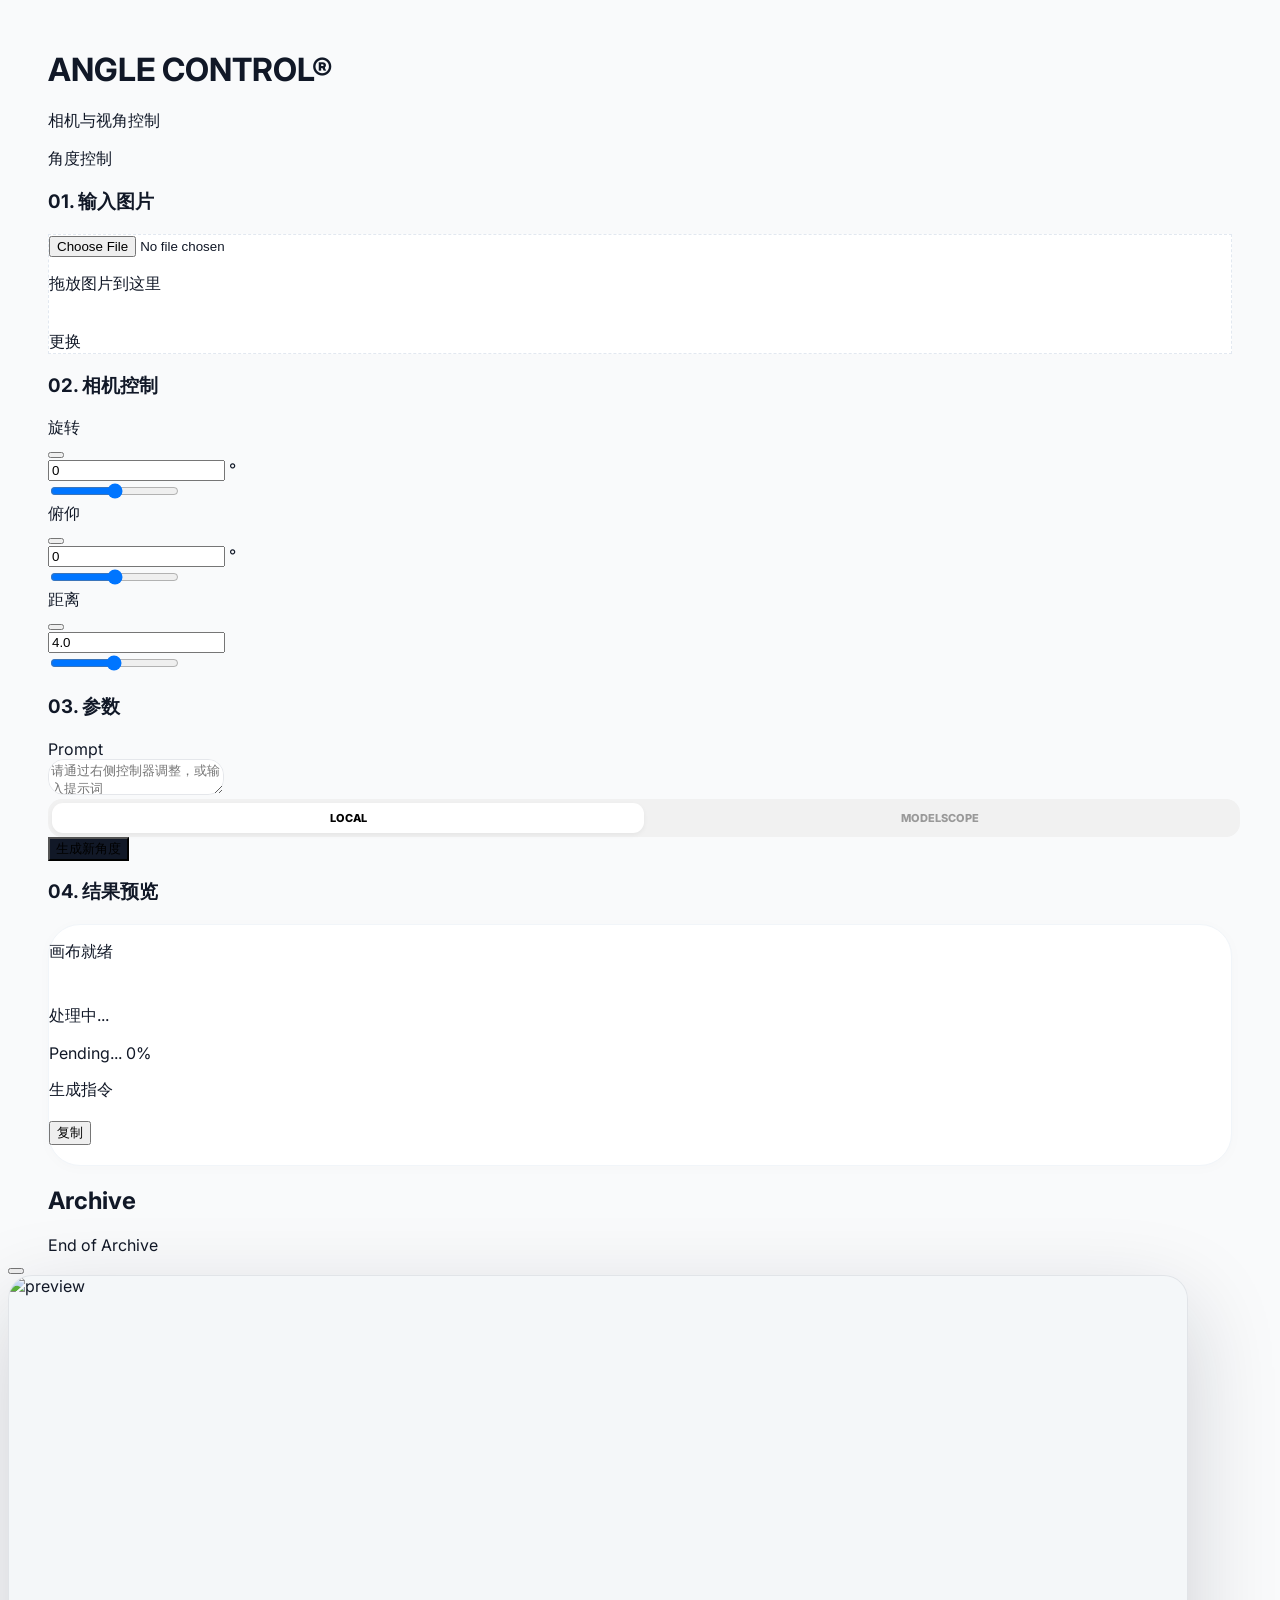
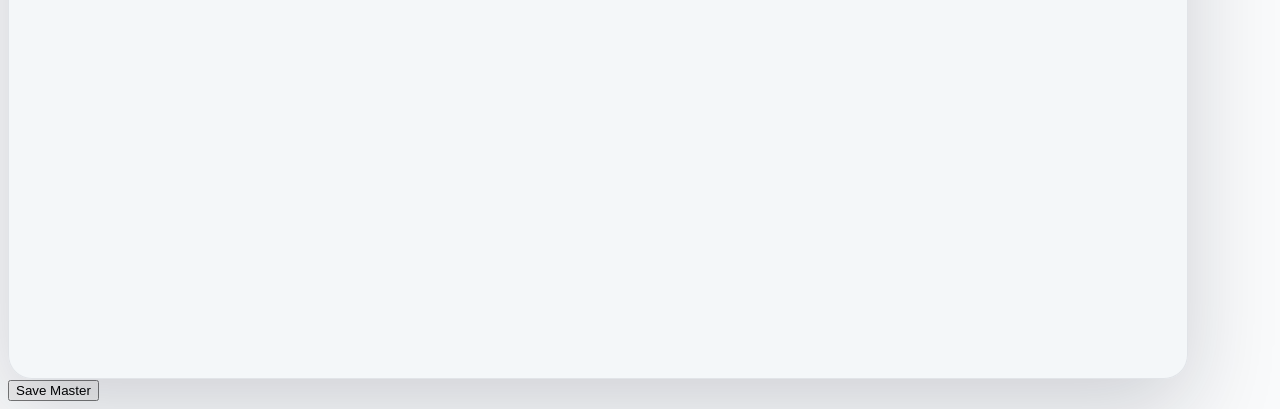
==== static/angle.html @ 39e03ed7 "Add files via upload" ====
<!DOCTYPE html>
<html lang="zh-CN">

<head>
    <meta charset="UTF-8">
    <meta name="viewport" content="width=device-width, initial-scale=1.0">
    <link rel="icon" href="/static/logo.png" type="image/png">
    <title>Angle Control | 视角重塑</title>
    <script>
        (function(){
            try {
                var theme = localStorage.getItem('studio_theme') || localStorage.getItem('canvas_theme') || 'light';
                if(theme === 'dark') {
                    document.documentElement.classList.add('studio-theme-dark');
                    document.documentElement.classList.add('theme-dark');
                }
            } catch(e) {}
        })();
    </script>
    <script src="https://cdn.tailwindcss.com"></script>
    <script src="https://unpkg.com/lucide@latest"></script>
    <script src="/static/theme.js?v=20260516-theme-sync"></script>
    <script src="/static/i18n.js?v=20260512-pages2"></script>
    <script src="/static/image-preview.js?v=20260516"></script>
    <script src="/static/history-bulk-manager.js?v=20260517"></script>
    <script type="importmap">
        {
            "imports": {
                "three": "https://unpkg.com/three@0.160.0/build/three.module.js"
            }
        }
    </script>
    <style>
        @import url('https://fonts.googleapis.com/css2?family=Inter:wght@300;400;600;800&family=JetBrains+Mono:wght@400;700&display=swap');

        :root {
            --accent: #111827;
            --bg: #f9fafb;
            --card: #ffffff;
            --easing: cubic-bezier(0.4, 0, 0.2, 1);
        }

        /* --- 极简悬浮浅灰滚动条 (无底色/左移) --- */
        *::-webkit-scrollbar {
            width: 10px !important;
            height: 10px !important;
            background: transparent !important;
        }

        *::-webkit-scrollbar-track {
            background: transparent !important;
            border: none !important;
        }

        *::-webkit-scrollbar-thumb {
            background-color: #d8d8d8 !important;
            border: 3px solid transparent !important;
            border-right-width: 5px !important;
            /* 增加右侧间距，使滚动条向左位移 */
            background-clip: padding-box !important;
            border-radius: 10px !important;
        }

        *::-webkit-scrollbar-thumb:hover {
            background-color: #c0c0c0 !important;
        }

        *::-webkit-scrollbar-corner {
            background: transparent !important;
        }

        * {
            scrollbar-width: thin !important;
            scrollbar-color: #d8d8d8 transparent !important;
        }

        body {
            background-color: var(--bg);
            font-family: 'Inter', -apple-system, sans-serif;
            color: var(--accent);
            -webkit-font-smoothing: antialiased;
        }

        .container-box {
            max-width: 1280px;
            margin: 0 auto;
            padding: 0 40px;
            margin-top: 50px;
        }

        /* 统一组件风格 */
        .glass-btn {
            background: #111827;
            transition: all 0.3s var(--easing);
        }

        .glass-btn:hover {
            background: #000;
            transform: translateY(-1px);
            box-shadow: 0 12px 24px rgba(0, 0, 0, 0.1);
        }

        .glass-btn:active {
            transform: scale(0.98);
        }

        .upload-item {
            background: var(--card);
            border: 1px dashed #e2e8f0;
            transition: all 0.4s var(--easing);
        }

        .upload-item:hover {
            border-color: #000;
            background: #fff;
            transform: translateY(-2px);
        }

        .result-frame {
            background: #ffffff;
            border-radius: 32px;
            border: 1px solid #f1f5f9;
            box-shadow: 0 2px 15px rgba(0, 0, 0, 0.02);
        }

        .masonry-grid {
            display: grid;
            grid-template-columns: repeat(2, 1fr);
            gap: 1.25rem;
        }

        @media (min-width: 768px) {
            .masonry-grid {
                grid-template-columns: repeat(4, 1fr);
            }
        }

        .masonry-item {
            aspect-ratio: 1 / 1;
            background: #fff;
            border: 1px solid #f1f5f9;
            border-radius: 24px;
            overflow: hidden;
            transition: all 0.5s var(--easing);
            position: relative;
        }

        .masonry-item:hover {
            transform: translateY(-6px);
            box-shadow: 0 20px 40px rgba(0, 0, 0, 0.08);
        }

        .nano-input {
            background: #ffffff;
            border-radius: 16px;
            transition: all 0.3s ease;
            border: 1px solid #e5e7eb;
        }

        .nano-input:focus {
            background: #ffffff;
            box-shadow: 0 0 0 2px #000;
            border-color: transparent;
        }

        @keyframes b-loading {
            0% {
                transform: scale(1);
                background: #000;
            }

            50% {
                transform: scale(1.15);
                background: #444;
            }

            100% {
                transform: scale(1);
                background: #000;
            }
        }

        .loading-box {
            width: 10px;
            height: 10px;
            animation: b-loading 1s infinite var(--easing);
        }

        /* 复合切换组件样式 - 来自 zimage */
        .mode-switcher {
            position: relative;
            background: #f1f1f1;
            padding: 4px;
            border-radius: 14px;
            display: flex;
            width: 100%;
        }

        .mode-btn {
            position: relative;
            z-index: 10;
            flex: 1;
            padding: 8px 0;
            text-align: center;
            font-size: 11px;
            font-weight: 800;
            text-transform: uppercase;
            color: #999;
            transition: color 0.3s ease;
            cursor: pointer;
        }

        .mode-btn.active {
            color: #000;
        }

        .mode-glider {
            position: absolute;
            height: calc(100% - 8px);
            width: calc(50% - 4px);
            background: #fff;
            border-radius: 11px;
            box-shadow: 0 2px 5px rgba(0, 0, 0, 0.05);
            transition: transform 0.3s var(--easing);
            z-index: 1;
        }
    </style>
    <link rel="stylesheet" href="/static/theme.css?v=20260510-studio-pages-blue-dark10">
</head>

<body class="selection:bg-black selection:text-white">

    <div class="container-box">
        <header class="flex flex-col md:flex-row justify-between items-end mb-16 gap-6">
            <div class="space-y-1">
                <h1 class="text-4xl font-extrabold tracking-[-0.05em] flex items-center">
                    ANGLE CONTROL<span class="text-base mt-3 ml-1">®</span>
                </h1>
                <p class="text-[10px] font-bold uppercase tracking-[0.5em] text-gray-400" data-i18n="studio.cameraPerspective">Camera & Perspective Control
                </p>
            </div>
            <nav class="flex gap-8 text-[11px] font-bold uppercase tracking-widest text-gray-500">
                <span class="text-black border-b-2 border-black pb-1" data-i18n="nav.angle">Angle</span>
            </nav>
        </header>

        <main class="space-y-12">
            <!-- Row 1: Upload and 3D Control -->
            <div class="grid grid-cols-1 md:grid-cols-2 gap-10 items-start">
                <section class="group w-full">
                    <h3 class="text-[9px] font-black uppercase tracking-[0.3em] mb-5 text-gray-400">01. <span data-i18n="studio.inputSource">Input Source</span>
                    </h3>
                    <div id="dropzone"
                        class="upload-item relative overflow-hidden rounded-2xl aspect-[4/3] flex flex-col items-center justify-center cursor-pointer">
                        <input type="file" id="fileInput" class="hidden" accept="image/*">

                        <div id="uploadContent" class="text-center space-y-4">
                            <div
                                class="w-14 h-14 rounded-full border border-gray-200 bg-white flex items-center justify-center mx-auto group-hover:bg-black group-hover:text-white group-hover:border-black transition-all duration-500">
                                <i data-lucide="arrow-up" class="w-5 h-5"></i>
                            </div>
                            <p class="text-[11px] font-bold uppercase tracking-tight" data-i18n="studio.dropImage">Drop image here</p>
                        </div>

                        <img id="previewImg" class="hidden absolute inset-0 w-full h-full object-cover">

                        <div id="changeOverlay"
                            class="hidden absolute inset-0 bg-black/10 backdrop-blur-sm items-center justify-center opacity-0 hover:opacity-100 transition-opacity">
                            <span
                                class="bg-white px-5 py-2 rounded-full text-[10px] font-bold uppercase tracking-widest shadow-2xl" data-i18n="studio.change">Change</span>
                        </div>
                    </div>
                </section>

                <section id="cameraControl" class="space-y-6 w-full">
                    <h3 class="text-[9px] font-black uppercase tracking-[0.3em] text-gray-400">02. <span data-i18n="studio.cameraControl">Camera Control</span></h3>
                    <div
                        class="w-full aspect-[4/3] flex flex-col md:flex-row bg-white rounded-2xl border border-gray-100 shadow-sm overflow-hidden">
                        <!-- 3D View -->
                        <div id="threeContainer" class="relative flex-1 bg-[#222] h-full min-h-0"></div>

                        <!-- Controls -->
                        <div
                            class="w-full md:w-64 flex-shrink-0 p-5 flex flex-col justify-center gap-4 border-l border-gray-100 bg-white overflow-y-auto">
                            <!-- Horizontal -->
                            <div class="space-y-3">
                                <div
                                    class="flex justify-between items-center text-[10px] font-bold uppercase tracking-wider text-gray-500">
                                    <div class="flex items-center gap-2">
                                        <i data-lucide="move-horizontal" class="w-3 h-3"></i>
                                        <span data-i18n="studio.rotation">Rotation</span>
                                    </div>
                                    <div class="flex items-center gap-1.5">
                                        <button onclick="resetControl('h')"
                                            class="text-gray-300 hover:text-black transition-colors p-1" title="Reset">
                                            <i data-lucide="rotate-ccw" class="w-3 h-3"></i>
                                        </button>
                                        <div class="flex items-center bg-gray-100 rounded-md px-2">
                                            <input type="number" id="val-horizontal" value="0"
                                                class="w-10 bg-transparent py-1 text-black text-center outline-none border-none p-0 text-[10px] font-bold [appearance:textfield] [&::-webkit-outer-spin-button]:appearance-none [&::-webkit-inner-spin-button]:appearance-none"
                                                oninput="syncInput('h')">
                                            <span class="text-gray-400 select-none text-[10px]">°</span>
                                        </div>
                                    </div>
                                </div>
                                <input type="range" id="rotate-h" min="-90" max="90" value="0"
                                    class="w-full h-1.5 bg-gray-200 rounded-lg appearance-none cursor-pointer accent-black">
                            </div>

                            <!-- Vertical -->
                            <div class="space-y-3">
                                <div
                                    class="flex justify-between items-center text-[10px] font-bold uppercase tracking-wider text-gray-500">
                                    <div class="flex items-center gap-2">
                                        <i data-lucide="move-vertical" class="w-3 h-3"></i>
                                        <span data-i18n="studio.pitch">Pitch</span>
                                    </div>
                                    <div class="flex items-center gap-1.5">
                                        <button onclick="resetControl('v')"
                                            class="text-gray-300 hover:text-black transition-colors p-1" title="Reset">
                                            <i data-lucide="rotate-ccw" class="w-3 h-3"></i>
                                        </button>
                                        <div class="flex items-center bg-gray-100 rounded-md px-2">
                                            <input type="number" id="val-vertical" value="0"
                                                class="w-10 bg-transparent py-1 text-black text-center outline-none border-none p-0 text-[10px] font-bold [appearance:textfield] [&::-webkit-outer-spin-button]:appearance-none [&::-webkit-inner-spin-button]:appearance-none"
                                                oninput="syncInput('v')">
                                            <span class="text-gray-400 select-none text-[10px]">°</span>
                                        </div>
                                    </div>
                                </div>
                                <input type="range" id="rotate-v" min="-90" max="90" value="0"
                                    class="w-full h-1.5 bg-gray-200 rounded-lg appearance-none cursor-pointer accent-black">
                            </div>

                            <!-- Distance -->
                            <div class="space-y-3">
                                <div
                                    class="flex justify-between items-center text-[10px] font-bold uppercase tracking-wider text-gray-500">
                                    <div class="flex items-center gap-2">
                                        <i data-lucide="zoom-in" class="w-3 h-3"></i>
                                        <span data-i18n="studio.distance">Distance</span>
                                    </div>
                                    <div class="flex items-center gap-1.5">
                                        <button onclick="resetControl('d')"
                                            class="text-gray-300 hover:text-black transition-colors p-1" title="Reset">
                                            <i data-lucide="rotate-ccw" class="w-3 h-3"></i>
                                        </button>
                                        <div class="flex items-center bg-gray-100 rounded-md px-2">
                                            <input type="number" id="val-distance" value="4.0" step="0.1"
                                                class="w-10 bg-transparent py-1 text-black text-center outline-none border-none p-0 text-[10px] font-bold [appearance:textfield] [&::-webkit-outer-spin-button]:appearance-none [&::-webkit-inner-spin-button]:appearance-none"
                                                oninput="syncInput('d')">
                                        </div>
                                    </div>
                                </div>
                                <input type="range" id="distance" min="0.1" max="8" value="4" step="0.1"
                                    class="w-full h-1.5 bg-gray-200 rounded-lg appearance-none cursor-pointer accent-black">
                            </div>
                        </div>
                    </div>
                </section>
            </div>

            <!-- Row 2: Parameters & Result -->
            <div class="grid grid-cols-1 md:grid-cols-2 gap-10 items-stretch">
                <section class="flex flex-col space-y-6">
                    <h3 class="text-[9px] font-black uppercase tracking-[0.3em] text-gray-400">03. <span data-i18n="studio.parameters">Parameters</span></h3>

                    <div class="space-y-3 flex-1 flex flex-col">
                        <div class="flex items-center gap-2 text-gray-800 ml-1">
                            <i data-lucide="text-quote" class="w-3 h-3"></i>
                            <span class="text-[10px] font-bold uppercase tracking-widest">Prompt</span>
                        </div>
                        <textarea id="promptInput"
                            class="nano-input w-full flex-1 p-5 text-sm outline-none resize-none placeholder-gray-300"
                            placeholder="请通过右侧控制器调整，或输入提示词"></textarea>
                    </div>

                    <!-- Engine Switcher -->
                    <div class="mode-switcher">
                        <div id="modeLocal" class="mode-btn active flex items-center justify-center gap-1.5"
                            onclick="switchEngine('local')">
                            <i data-lucide="monitor" class="w-3 h-3"></i>
                            <span>Local</span>
                        </div>
                        <div id="modeCloud" class="mode-btn flex items-center justify-center gap-1.5"
                            onclick="switchEngine('cloud')">
                            <i data-lucide="cloud" class="w-3 h-3"></i>
                            <span>ModelScope</span>
                        </div>
                        <div id="glider" class="mode-glider"></div>
                    </div>

                    <button id="genBtn" onclick="handleGenerate()"
                        class="glass-btn w-full py-5 text-white rounded-xl font-bold text-[11px] uppercase tracking-[0.4em] flex items-center justify-center gap-3 shadow-xl shadow-black/10 disabled:opacity-50 disabled:cursor-not-allowed">
                        <i data-lucide="zap" id="btnIcon" class="w-4 h-4 text-yellow-400"></i>
                        <span id="btnText" data-i18n="studio.generateAngle">Generate New Angle</span>
                    </button>
                </section>

                <section class="space-y-6 flex flex-col">
                    <h3 class="text-[9px] font-black uppercase tracking-[0.3em] text-gray-400">04. <span data-i18n="studio.resultPreview">Result Preview</span></h3>
                    <div id="resultBox"
                        class="result-frame relative aspect-[4/3] w-full flex items-center justify-center overflow-hidden group">
                        <div id="emptyState" class="text-center space-y-4 opacity-20">
                            <i data-lucide="camera" class="w-12 h-12 mx-auto stroke-[1px]"></i>
                            <p class="text-[10px] font-black tracking-[0.5em] uppercase" data-i18n="studio.canvasReady">Canvas Ready</p>
                        </div>

                        <div id="loadingState" class="hidden flex flex-col items-center gap-5 w-full max-w-[80%]">
                            <div class="loading-box"></div>
                            <p class="text-[10px] font-bold uppercase tracking-[0.4em] animate-pulse" data-i18n="studio.processing">Processing...</p>
                            <!-- Progress Bar -->
                            <div id="cloud-progress-container" class="hidden w-full mt-4">
                                <div class="flex justify-between text-[9px] font-bold text-gray-400 mb-1 uppercase tracking-widest">
                                    <span id="cloud-status-text">Pending...</span>
                                    <span id="cloud-percent">0%</span>
                                </div>
                                <div class="w-full bg-gray-100 rounded-full h-1.5 overflow-hidden">
                                    <div id="cloud-progress-bar" class="bg-black h-full rounded-full transition-all duration-300" style="width: 0%"></div>
                                </div>
                            </div>
                        </div>

                        <div id="textResult"
                            class="hidden w-full h-full p-12 flex flex-col items-center justify-center text-center space-y-8">
                            <i data-lucide="terminal" class="w-12 h-12 text-gray-300 mx-auto"></i>
                            <div class="space-y-4 max-w-md">
                                <p class="text-[10px] font-bold uppercase tracking-[0.5em] text-gray-400" data-i18n="studio.generatedCommand">Generated
                                    Command
                                </p>
                                <h2 id="generatedText" class="text-2xl font-bold leading-relaxed text-gray-900"></h2>
                            </div>
                            <button onclick="copyText()"
                                class="px-8 py-3 bg-gray-100 hover:bg-black hover:text-white rounded-full text-[10px] font-bold uppercase tracking-widest transition-all flex items-center gap-2">
                                <i data-lucide="copy" class="w-3 h-3"></i><span data-i18n="studio.copy">Copy</span>
                            </button>
                        </div>

                        <img id="outputImg"
                            class="hidden w-full h-full object-contain p-8 cursor-zoom-in transition-all duration-700 hover:scale-[1.02]"
                            onclick="zoomImage()">

                        <a id="downloadBtn" href="#" download
                            class="hidden absolute bottom-8 right-8 w-14 h-14 bg-white shadow-2xl rounded-2xl flex items-center justify-center hover:bg-black hover:text-white transition-all duration-500 border border-gray-100">
                            <i data-lucide="download" class="w-5 h-5"></i>
                        </a>
                    </div>
                </section>
            </div>
        </main>

        <section class="mt-32">
            <div class="flex items-center gap-6 mb-10">
                <h2 class="text-[11px] font-black uppercase tracking-[0.5em]">Archive</h2>
                <div class="h-px flex-1 bg-black/5"></div>
            </div>
            <div id="masonry" class="masonry-grid"></div>
            <div id="loadMoreTrigger"
                class="py-16 text-center opacity-20 text-[10px] font-bold uppercase tracking-widest">
                End of Archive
            </div>
        </section>
    </div>

    <div id="lightbox" onclick="handleOutsideClick(event)"
        class="hidden fixed inset-0 z-50 bg-white/95 backdrop-blur-3xl flex items-center justify-center p-8">
        <button onclick="closeLightbox()"
            class="absolute top-10 right-10 p-2 hover:rotate-90 transition-transform duration-500">
            <i data-lucide="x" class="w-8 h-8"></i>
        </button>

        <div class="w-full h-full flex flex-col items-center justify-center" style="max-width:min(1280px, 92vw)">
            <div id="lightboxFrame" class="studio-preview-frame hidden">
                <img id="lightboxImg" src="" class="studio-preview-img" alt="preview">
                <div id="lightboxRes" data-no-pan
                    class="absolute top-4 left-4 bg-black/30 backdrop-blur-md border border-white/20 text-white px-3 py-1.5 rounded-full text-[10px] font-medium tracking-wider opacity-0 transition-opacity duration-300 pointer-events-none z-10">
                </div>
            </div>
            <div class="mt-8">
                <button onclick="downloadLightboxImage()"
                    class="px-10 py-4 bg-black text-white rounded-full text-[10px] font-black uppercase tracking-widest flex items-center gap-3 shadow-xl">
                    <i data-lucide="save" class="w-4 h-4"></i> Save Master
                </button>
            </div>
        </div>
    </div>

    <script type="module">
        import * as THREE from 'three';

        // Initialize WebSocket Listener for Cloud Progress
        window.addEventListener('message', function(event) {
            const data = event.data;
            if (data && data.type === 'cloud_status') {
                updateCloudProgress(data);
            }
        });

        function updateCloudProgress(data) {
            const container = document.getElementById('cloud-progress-container');
            const statusText = document.getElementById('cloud-status-text');
            const progressBar = document.getElementById('cloud-progress-bar');
            const percentText = document.getElementById('cloud-percent');

            if (!container || !statusText || !progressBar) return;

            // Show container if hidden
            if (container.classList.contains('hidden')) {
                container.classList.remove('hidden');
            }

            // Update UI
            if (data.status) {
                // Simplify status text (remove internal details if needed)
                let displayStatus = data.status;
                if (displayStatus.includes("PENDING")) displayStatus = "Queueing...";
                if (displayStatus.includes("RUNNING")) displayStatus = "Generating...";
                statusText.innerText = displayStatus;
            }

            if (typeof data.progress !== 'undefined' && typeof data.total !== 'undefined') {
                const percent = Math.min(100, Math.round((data.progress / data.total) * 100));
                progressBar.style.width = `${percent}%`;
                percentText.innerText = `${percent}%`;
            }
        }

        const container = document.getElementById('threeContainer');
        const scene = new THREE.Scene();
        scene.background = new THREE.Color(0x222222);

        // Camera setup
        const camera = new THREE.PerspectiveCamera(75, 1, 0.1, 1000);

        // Renderer setup
        const renderer = new THREE.WebGLRenderer({ antialias: true, alpha: true });
        renderer.setSize(container.clientWidth, container.clientHeight);
        renderer.setPixelRatio(window.devicePixelRatio);
        container.appendChild(renderer.domElement);

        // Objects
        const geometry = new THREE.PlaneGeometry(3, 3);
        const material = new THREE.MeshStandardMaterial({
            color: 0x444444,
            side: THREE.DoubleSide
        });
        const cube = new THREE.Mesh(geometry, material);
        scene.add(cube);

        const gridHelper = new THREE.GridHelper(20, 20, 0x444444, 0x333333);
        scene.add(gridHelper);

        // Lighting
        const ambientLight = new THREE.AmbientLight(0xffffff, 0.6);
        scene.add(ambientLight);
        const pointLight = new THREE.DirectionalLight(0xffffff, 1);
        pointLight.position.set(5, 10, 7);
        scene.add(pointLight);

        // Camera Logic
        const sliderH = document.getElementById('rotate-h');
        const sliderV = document.getElementById('rotate-v');
        const sliderD = document.getElementById('distance');
        const valH = document.getElementById('val-horizontal');
        const valV = document.getElementById('val-vertical');
        const valD = document.getElementById('val-distance');

        window.updateCamera = function () {
            const lon = parseFloat(sliderH.value);
            const lat = parseFloat(sliderV.value);
            const dist = parseFloat(sliderD.value);

            // Sync inputs (avoid overwriting if active)
            if (document.activeElement !== valH) valH.value = lon;
            if (document.activeElement !== valV) valV.value = lat;
            if (document.activeElement !== valD) valD.value = dist.toFixed(1);

            const phi = THREE.MathUtils.degToRad(90 - lat);
            const theta = THREE.MathUtils.degToRad(lon);

            camera.position.x = dist * Math.sin(phi) * Math.sin(theta);
            camera.position.y = dist * Math.cos(phi);
            camera.position.z = dist * Math.sin(phi) * Math.cos(theta);
            camera.lookAt(0, 0, 0);

            // Real-time update prompt
            updatePromptWithAngle(lon, lat, dist);
        }

        window.syncInput = (type) => {
            if (type === 'h') {
                let v = parseFloat(valH.value);
                if (!isNaN(v)) sliderH.value = v;
            } else if (type === 'v') {
                let v = parseFloat(valV.value);
                if (!isNaN(v)) sliderV.value = v;
            } else if (type === 'd') {
                let v = parseFloat(valD.value);
                if (!isNaN(v)) sliderD.value = v;
            }
            window.updateCamera();
        };

        window.resetControl = (type) => {
            if (type === 'h') {
                sliderH.value = 0;
                valH.value = 0;
            } else if (type === 'v') {
                sliderV.value = 0;
                valV.value = 0;
            } else if (type === 'd') {
                sliderD.value = 4;
                valD.value = 4;
            }
            window.updateCamera();
        };

        function updatePromptWithAngle(h, v, d) {
            let parts = [];
            if (h !== 0) {
                const dir = h > 0 ? "向右" : "向左";
                parts.push(`${dir}旋转${Math.abs(h)}度`);
            }
            if (v !== 0) {
                const dir = v > 0 ? "俯视" : "仰视";
                parts.push(`${dir}${Math.abs(v)}度`);
            }

            // Distance logic
            let lensText = "";
            if (d > 4) {
                lensText = "使用广角镜头";
            } else if (d < 4) {
                lensText = "使用特写镜头";
            }

            // Removed "保持原位" default text to show placeholder

            let resultText = "";
            if (parts.length > 0) {
                resultText = `将相机${parts.join("，")}`;
            }

            if (lensText) {
                resultText += (resultText ? "，" : "将相机") + lensText;
            }

            const promptInput = document.getElementById('promptInput');
            let currentText = promptInput.value;

            // Regex to find existing angle command (including lens info)
            const regex = /将相机.*?(?=(\n|$))/g;

            if (regex.test(currentText)) {
                // Replace existing
                promptInput.value = currentText.replace(regex, resultText);
            } else {
                // Append if not exists and resultText is not empty
                if (resultText) {
                    if (currentText.trim()) {
                        promptInput.value = currentText.trim() + '\n' + resultText;
                    } else {
                        promptInput.value = resultText;
                    }
                }
            }
        }

        sliderH.addEventListener('input', window.updateCamera);
        sliderV.addEventListener('input', window.updateCamera);
        sliderD.addEventListener('input', window.updateCamera);
        window.updateCamera();

        // Animation Loop
        function animate() {
            requestAnimationFrame(animate);
            renderer.render(scene, camera);
        }
        animate();

        // Handle Resize
        const resizeObserver = new ResizeObserver(() => {
            const w = container.clientWidth;
            const h = container.clientHeight;
            camera.aspect = w / h;
            camera.updateProjectionMatrix();
            renderer.setSize(w, h);
        });
        resizeObserver.observe(container);

        // Expose function to update texture
        window.update3DTexture = (url) => {
            new THREE.TextureLoader().load(url, (texture) => {
                texture.colorSpace = THREE.SRGBColorSpace;

                // Adjust plane aspect ratio to match image
                const imageAspect = texture.image.width / texture.image.height;
                cube.scale.set(1, 1 / imageAspect, 1);
                if (imageAspect > 1) {
                    cube.scale.set(1, 1 / imageAspect, 1);
                    // Reset base scale to 3
                    cube.geometry.dispose();
                    cube.geometry = new THREE.PlaneGeometry(3, 3 / imageAspect);
                    cube.scale.set(1, 1, 1);
                } else {
                    cube.geometry.dispose();
                    cube.geometry = new THREE.PlaneGeometry(3 * imageAspect, 3);
                    cube.scale.set(1, 1, 1);
                }

                cube.material = new THREE.MeshBasicMaterial({
                    map: texture,
                    side: THREE.DoubleSide
                });
                cube.material.needsUpdate = true;

                // Show control panel (already visible, but keep logic safe)
                document.getElementById('cameraControl').classList.remove('hidden');

                // Force resize check after texture load
                setTimeout(() => {
                    const w = container.clientWidth;
                    const h = container.clientHeight;
                    camera.aspect = w / h;
                    camera.updateProjectionMatrix();
                    renderer.setSize(w, h);
                }, 100);
            });
        };
    </script>

    <script>
        lucide.createIcons();
        function tr(key){ return window.StudioI18n ? StudioI18n.t(key) : key; }
        function applyLanguage(lang){
            if(lang && window.StudioI18n) StudioI18n.set(lang);
            document.title = tr('nav.angle');
            const btnText = document.getElementById('btnText');
            if(btnText && !document.getElementById('genBtn')?.disabled) btnText.textContent = tr('studio.generateAngle');
        }
        window.addEventListener('message', event => {
            if(event.data?.type === 'studio-lang') applyLanguage(event.data.lang);
        });
        window.addEventListener('studio-lang-change', () => { document.title = tr('nav.angle'); });
        
        // --- Engine Switcher Logic (UI Only) ---
        let currentEngine = 'local';
        const ENGINE_MODE_KEY = 'angle_engine_mode';

        window.switchEngine = function(mode) {
            currentEngine = mode;
            localStorage.setItem(ENGINE_MODE_KEY, mode);

            const glider = document.getElementById('glider');
            const localBtn = document.getElementById('modeLocal');
            const cloudBtn = document.getElementById('modeCloud');

            if (mode === 'local') {
                glider.style.transform = 'translateX(0)';
                localBtn.classList.add('active');
                cloudBtn.classList.remove('active');
            } else {
                glider.style.transform = 'translateX(100%)';
                cloudBtn.classList.add('active');
                localBtn.classList.remove('active');
            }
        };

        function generateUUID() {
            if (typeof crypto !== 'undefined' && crypto.randomUUID) {
                try { return crypto.randomUUID(); } catch (e) { }
            }
            return 'xxxxxxxx-xxxx-4xxx-yxxx-xxxxxxxxxxxx'.replace(/[xy]/g, function (c) {
                var r = Math.random() * 16 | 0, v = c == 'x' ? r : (r & 0x3 | 0x8);
                return v.toString(16);
            });
        }
        const CLIENT_ID = localStorage.getItem("client_id") || generateUUID();
        localStorage.setItem("client_id", CLIENT_ID);

        let uploadedPath = "";
        let uploadedFile = null; // Store raw file for cloud upload
        let currentResult = null;
        let allHistory = [];
        let currentIndex = 0;
        const PAGE_SIZE = 30;

        const dropzone = document.getElementById('dropzone');
        const fileInput = document.getElementById('fileInput');
        const previewImg = document.getElementById('previewImg');
        const promptInput = document.getElementById('promptInput');

        dropzone.onclick = () => fileInput.click();
        fileInput.onchange = (e) => handleFile(e.target.files[0]);

        // Drag and Drop
        dropzone.addEventListener('dragover', (e) => {
            e.preventDefault();
            dropzone.classList.add('border-black', 'bg-gray-50');
        });
        dropzone.addEventListener('dragleave', () => {
            dropzone.classList.remove('border-black', 'bg-gray-50');
        });
        dropzone.addEventListener('drop', (e) => {
            e.preventDefault();
            dropzone.classList.remove('border-black', 'bg-gray-50');
            if (e.dataTransfer.files && e.dataTransfer.files[0]) {
                handleFile(e.dataTransfer.files[0]);
            }
        });

        // Paste support
        let isHovering = false;
        dropzone.addEventListener('mouseenter', () => isHovering = true);
        dropzone.addEventListener('mouseleave', () => isHovering = false);
        window.addEventListener('paste', (e) => {
            if (!isHovering) return;
            const items = (e.clipboardData || e.originalEvent.clipboardData).items;
            for (let item of items) {
                if (item.kind === 'file' && item.type.startsWith('image/')) {
                    const file = item.getAsFile();
                    handleFile(file);
                    break;
                }
            }
        });

        async function handleFile(file) {
            if (!file) return;
            uploadedFile = file; // Store for cloud usage
            const btn = document.getElementById('genBtn');
            const btnText = document.getElementById('btnText');

            btn.disabled = true;
            btnText.innerText = tr('studio.uploading');

            const reader = new FileReader();
            reader.onload = (e) => {
                previewImg.src = e.target.result;
                previewImg.classList.remove('hidden');
                document.getElementById('uploadContent').classList.add('opacity-0');
                document.getElementById('changeOverlay').classList.replace('hidden', 'flex');

                // Automatically apply to 3D scene
                if (window.update3DTexture) {
                    window.update3DTexture(e.target.result);
                }
            };
            reader.readAsDataURL(file);

            const formData = new FormData();
            formData.append('files', file);
            try {
                const res = await fetch('/api/upload', { method: 'POST', body: formData });
                const data = await res.json();
                uploadedPath = data.files[0].comfy_name;
                btn.disabled = false;
                btnText.innerText = tr('studio.generateAngle');
            } catch (err) {
                console.error("Upload error");
                btnText.innerText = tr('studio.uploadFailed');
                btn.disabled = false;
            }
        }

        function applyAngleToPrompt() {
            const h = parseInt(document.getElementById('rotate-h').value);
            const v = parseInt(document.getElementById('rotate-v').value);

            let parts = [];
            if (h !== 0) {
                const dir = h > 0 ? "向右" : "向左";
                parts.push(`${dir}旋转${Math.abs(h)}度`);
            }
            if (v !== 0) {
                const dir = v > 0 ? "俯视" : "仰视";
                parts.push(`${dir}${Math.abs(v)}度`);
            }

            if (parts.length === 0) {
                parts.push("保持原位");
            }

            const resultText = `将相机${parts.join("，")}`;

            const promptInput = document.getElementById('promptInput');
            // Check if there is existing content, if so append new line
            if (promptInput.value.trim()) {
                promptInput.value += '\n' + resultText;
            } else {
                promptInput.value = resultText;
            }

            // Visual feedback
            promptInput.style.transition = "0.2s";
            promptInput.style.borderColor = "#000";
            promptInput.style.boxShadow = "0 0 0 2px rgba(0,0,0,0.1)";
            setTimeout(() => {
                promptInput.style.borderColor = "";
                promptInput.style.boxShadow = "";
            }, 500);
        }

        async function runCloudTask() {
            if (!uploadedFile) throw new Error("Please upload an image first");

            // Get token from centralized management (Personal -> Global)
            let token = localStorage.getItem('modelscope_api_token');
            
            if (!token) {
                try {
                    const res = await fetch('/api/config/token');
                    if (res.ok) {
                        const data = await res.json();
                        if (data.token) token = data.token;
                    }
                } catch (e) {
                    console.warn("Failed to fetch global token", e);
                }
            }

            if (!token) {
                if (window.parent && typeof window.parent.openTokenModal === 'function') {
                    window.parent.openTokenModal();
                    // Allow the error to propagate so user sees the message
                    // const err = new Error("请先点击右上角设置 ModelScope Token");
                    // err.silent = true;
                    // throw err;
                }
                throw new Error("请先点击右上角设置 ModelScope Token");
            }

            // Convert image to Base64
            const toBase64 = file => new Promise((resolve, reject) => {
                const reader = new FileReader();
                reader.readAsDataURL(file);
                reader.onload = () => resolve(reader.result);
                reader.onerror = error => reject(error);
            });

            const dataUri = await toBase64(uploadedFile);
            console.log("DataURI generated, length:", dataUri.length);

            // Submit task via dedicated Angle endpoint
            // Get Client ID from parent if available
            let clientId = null;
            try {
                if (window.parent && window.parent.CID) {
                    clientId = window.parent.CID;
                }
            } catch (e) { console.warn("Cannot access parent CID", e); }

            const payload = {
                "prompt": promptInput.value,
                "api_key": token,
                "type": "angle",
                "model": "Qwen/Qwen-Image-Edit-2511",
                "image_urls": [dataUri],
                "client_id": clientId
            };

            // Reset Progress Bar
            document.getElementById('cloud-progress-container').classList.add('hidden');
            document.getElementById('cloud-progress-bar').style.width = '0%';
            document.getElementById('cloud-percent').innerText = '0%';

            let response;
            try {
                 response = await fetch('/api/angle/generate', {
                    method: 'POST',
                    headers: { 'Content-Type': 'application/json' },
                    body: JSON.stringify(payload)
                });
            } catch (netErr) {
                 throw new Error(`Network Error: ${netErr.message}`);
            }

            // Handle Timeout / Continue Loop
            while (response.ok) {
                 const data = await response.json();
                 
                 // If success with URL
                 if (data.url) {
                     return { images: [data.url] };
                 }

                 // If timeout status, ask user
                 if (data.status === 'timeout') {
                     const taskId = data.task_id;
                     const userContinue = confirm("Cloud generation is taking longer than expected (300s). The queue might be full.\n\nDo you want to continue waiting?");
                     
                     if (userContinue) {
                         // Call poll endpoint
                         const pollPayload = {
                             "task_id": taskId,
                             "api_key": token,
                             "client_id": clientId
                         };
                         
                         // Update UI to show we are still waiting
                         updateCloudProgress({status: "Resuming...", progress: 0, total: 150});
                         
                         response = await fetch('/api/angle/poll_status', {
                            method: 'POST',
                            headers: { 'Content-Type': 'application/json' },
                            body: JSON.stringify(pollPayload)
                         });
                         continue; // Loop back to check response
                     } else {
                         throw new Error("User cancelled waiting.");
                     }
                 }
                 
                 // Unknown success response
                 throw new Error("Unknown response format");
            }

            if (!response.ok) {
                 const errText = await response.text();
                 // Try to parse JSON error if possible
                 try {
                     const errJson = JSON.parse(errText);
                     if (errJson.detail) throw new Error(errJson.detail);
                 } catch (e) {}
                 throw new Error(`Generation Failed: ${errText}`);
            }

            const data = await response.json();
            if (data.url) {
                return {
                    images: [data.url]
                };
            } else {
                throw new Error("No image URL in response");
            }
        }

        async function handleGenerate() {
            if (!uploadedPath && currentEngine === 'local') {
                // ... existing local check ...
                const dropzone = document.getElementById('dropzone');
                dropzone.style.transition = "0.2s";
                dropzone.style.borderColor = "#ef4444";
                dropzone.style.transform = "scale(0.98)";
                setTimeout(() => {
                    dropzone.style.borderColor = "";
                    dropzone.style.transform = "scale(1)";
                }, 300);
                return;
            }
            
            if (!uploadedFile && currentEngine === 'cloud') {
                 alert("Please upload an image first");
                 return;
            }

            // Allow manual prompt even if angle not applied, but require prompt input
            if (!promptInput.value.trim()) {
                promptInput.style.transition = "0.2s";
                promptInput.style.borderColor = "#ef4444";
                setTimeout(() => {
                    promptInput.style.borderColor = "";
                }, 300);
                return;
            }

            const btn = document.getElementById('genBtn');
            const btnText = document.getElementById('btnText');

            btn.disabled = true;
            btn.style.backgroundColor = '#333';
            btn.innerHTML = `<i data-lucide="zap" class="w-4 h-4 text-yellow-400 fill-yellow-400 animate-pulse"></i><span class="tracking-[0.4em] text-[11px] uppercase">${tr('studio.processing')}</span>`;
            lucide.createIcons();

            document.getElementById('emptyState').classList.add('hidden');
            document.getElementById('outputImg').classList.add('hidden');
            document.getElementById('textResult').classList.add('hidden'); // Ensure text result is hidden
            document.getElementById('loadingState').classList.remove('hidden');

            try {
                let data;
                
                if (currentEngine === 'cloud') {
                    // Cloud Logic
                    data = await runCloudTask();
                } else {
                    // Local Logic
                    const seed = Math.floor(Math.random() * 1000000000000000);
                    const res = await fetch('/api/generate', {
                        method: 'POST',
                        headers: { 'Content-Type': 'application/json' },
                        body: JSON.stringify({
                            workflow_json: "2511.json",
                            params: {
                                "31": { "image": uploadedPath },
                                "11": { "prompt": promptInput.value },
                                "14": { "seed": seed }
                            },
                            type: "angle",
                            client_id: CLIENT_ID
                        })
                    });
                    data = await res.json();
                    if (data.error) throw new Error(data.error);
                    if (!data.images?.length) throw new Error("No images returned");
                }

                currentResult = data;
                const outputImg = document.getElementById('outputImg');
                const downloadBtn = document.getElementById('downloadBtn');

                outputImg.src = data.images[0];
                outputImg.classList.remove('hidden');
                document.getElementById('loadingState').classList.add('hidden');

                downloadBtn.href = data.images[0];
                downloadBtn.classList.remove('hidden');
                downloadBtn.download = `Angle-${Date.now()}.png`;

                btn.style.backgroundColor = '';
                btn.innerHTML = `<i data-lucide="zap" class="w-4 h-4 text-yellow-400"></i><span id="btnText">${tr('studio.generateAngle')}</span>`;
                btn.disabled = false;
                lucide.createIcons();

                // Add to history
                renderImageCard({
                    images: data.images,
                    prompt: promptInput.value,
                    timestamp: Date.now(),
                    is_cloud: (currentEngine === 'cloud')
                }, true);

            } catch (err) {
                console.error(err);
                btn.style.backgroundColor = '';
                btn.innerHTML = `<i data-lucide="zap" class="w-4 h-4 text-yellow-400"></i><span id="btnText">Generation Failed</span>`;
                lucide.createIcons();
                document.getElementById('loadingState').classList.add('hidden');
                document.getElementById('emptyState').classList.remove('hidden');
                btn.disabled = false;
                if (!err.silent) {
                    alert(err.message);
                }
            }
        }

        window.copyText = () => {
            const text = document.getElementById('generatedText').innerText;
            navigator.clipboard.writeText(text).then(() => {
                const btn = document.querySelector('#textResult button');
                const originalHTML = btn.innerHTML;
                btn.innerHTML = `<i data-lucide="check" class="w-3 h-3"></i> Copied`;
                setTimeout(() => {
                    btn.innerHTML = originalHTML;
                    lucide.createIcons();
                }, 2000);
            });
        };

        // History Management
        function renderImageCard(data, isNew = false) {
            const masonry = document.getElementById('masonry');
            const imgUrl = data.images ? data.images[0] : '';
            if (!imgUrl) return;

            const card = document.createElement('div');
            card.dataset.historyTs = data.timestamp;
            card.className = "masonry-item relative group cursor-pointer";

            card.onclick = () => { if(document.body.classList.contains('history-bulk-selecting')) return; openLightbox(imgUrl); };
            
            // ModelScope Badge
            const isCloud = data.is_cloud || (imgUrl && imgUrl.includes('cloud_angle'));
            const badgeHtml = isCloud ? `
                <div class="absolute top-3 left-3 z-10">
                    <img src="/static/modelscope.gif" class="h-4 w-auto object-contain bg-white/90 rounded-full p-0.5 shadow-sm">
                </div>
            ` : '';

            card.innerHTML = `
                <img src="${imgUrl}" class="w-full h-full object-cover block transform group-hover:scale-105 transition-transform duration-[1.5s]">
                ${badgeHtml}
                <div class="absolute inset-0 bg-gradient-to-t from-black/80 via-transparent to-transparent opacity-0 group-hover:opacity-100 transition-all duration-300 p-6 flex flex-col justify-end pointer-events-none">
                    <p class="text-white text-[10px] font-bold uppercase tracking-widest line-clamp-2">${data.prompt || "Angle Control"}</p>
                </div>
            `;

            if (isNew) masonry.prepend(card);
            else masonry.appendChild(card);
        }

        function loadNextPage() {
            const batch = allHistory.slice(currentIndex, currentIndex + PAGE_SIZE);
            if (batch.length === 0) {
                const el = document.getElementById('loadMoreTrigger');
                if (el) el.innerText = "End of Archive";
                return;
            }
            batch.forEach(item => renderImageCard(item, false));
            currentIndex += PAGE_SIZE;
        }

        async function loadHistory() {
            try {
                const res = await fetch('/api/history?type=angle');
                const history = await res.json();
                if (history && Array.isArray(history)) {
                    allHistory = history;
                    document.getElementById('masonry').innerHTML = '';
                    currentIndex = 0;
                    loadNextPage();
                }
            } catch (e) { console.error(e); }
        }

        // Lightbox
        let lightboxPreview = null;
        function ensureLightboxPreview(){
            if(!lightboxPreview && window.StudioImagePreview){
                lightboxPreview = StudioImagePreview.attach(document.getElementById('lightboxFrame'));
            }
            return lightboxPreview;
        }
        function openLightbox(url) {
            const frame = document.getElementById('lightboxFrame');
            const img = document.getElementById('lightboxImg');
            const resPill = document.getElementById('lightboxRes');

            resPill.style.opacity = '0';
            ensureLightboxPreview();
            if(lightboxPreview) lightboxPreview.reset();
            img.src = url;

            const lb = document.getElementById('lightbox');
            lb.classList.replace('hidden', 'flex');
            frame.classList.remove('hidden');
            document.body.style.overflow = 'hidden';

            const updateRes = () => {
                if (img.naturalWidth) {
                    resPill.innerText = `${img.naturalWidth} x ${img.naturalHeight}`;
                    resPill.style.opacity = '1';
                }
            };

            img.onload = updateRes;
            if (img.complete) updateRes();
        }

        function closeLightbox() {
            if(lightboxPreview) lightboxPreview.reset();
            const lb = document.getElementById('lightbox');
            lb.classList.replace('flex', 'hidden');
            document.body.style.overflow = 'auto';
        }

        function handleOutsideClick(e) {
            if (e.target.id === 'lightbox') closeLightbox();
        }

        function downloadLightboxImage() {
            const imgUrl = document.getElementById('lightboxImg').src;
            const link = document.createElement('a');
            link.href = imgUrl;
            link.download = `Angle-Master-${Date.now()}.png`;
            document.body.appendChild(link);
            link.click();
            document.body.removeChild(link);
        }

        function zoomImage() {
            if (currentResult && currentResult.images && currentResult.images[0]) {
                openLightbox(currentResult.images[0]);
            }
        }

        // Init
        const observer = new IntersectionObserver((entries) => {
            if (entries[0].isIntersecting && allHistory.length > 0) {
                loadNextPage();
            }
        }, { threshold: 0.1 });

        window.onload = () => {
            applyLanguage();
            // Restore engine mode
            const savedMode = localStorage.getItem(ENGINE_MODE_KEY);
            if (savedMode && (savedMode === 'local' || savedMode === 'cloud')) {
                switchEngine(savedMode);
            }

            loadHistory();
            window.HistoryBulkManager?.attach({masonry:'#masonry'});
            observer.observe(document.getElementById('loadMoreTrigger'));
        };

        // WebSocket for real-time updates (optional but good for multi-tab sync)
        const wsProtocol = window.location.protocol === 'https:' ? 'wss:' : 'ws:';
        const wsUrl = `${wsProtocol}//${window.location.host}/ws/stats?client_id=${CLIENT_ID}`;
        const socket = new WebSocket(wsUrl);
        socket.onopen = () => {
            setInterval(() => {
                if (socket.readyState === WebSocket.OPEN) socket.send("ping");
            }, 30000);
        };
    </script>
</body>

</html>
---- static/theme.css ----
html.studio-theme-dark,
html.studio-theme-dark body,
body.studio-theme-dark {
    color-scheme: dark;
    background: #08090c !important;
    color: #e8e8ea !important;
}

html,
body {
    overscroll-behavior: auto;
}

* {
    scrollbar-width: thin !important;
    scrollbar-color: rgba(148, 163, 184, .72) transparent !important;
}

*::-webkit-scrollbar {
    width: 10px !important;
    height: 10px !important;
    background: transparent !important;
}

*::-webkit-scrollbar-track {
    background: transparent !important;
}

*::-webkit-scrollbar-thumb {
    min-height: 36px;
    background-color: rgba(148, 163, 184, .72) !important;
    border: 3px solid transparent !important;
    border-right-width: 3px !important;
    background-clip: padding-box !important;
    border-radius: 999px !important;
}

*::-webkit-scrollbar-thumb:hover {
    background-color: rgba(100, 116, 139, .86) !important;
}

*::-webkit-scrollbar-corner {
    background: transparent !important;
}

body.studio-theme-dark {
    --accent: #e8e8ea;
    --bg: #08090c;
    --bg-base: #08090c;
    --card: #111216;
    --text-main: #e8e8ea;
}

html.studio-theme-dark body .app-shell,
html.studio-theme-dark body .sidebar,
html.studio-theme-dark body .stage,
body.studio-theme-dark .app-shell,
body.studio-theme-dark .sidebar,
body.studio-theme-dark .stage {
    background: #08090c !important;
    border-color: #25262b !important;
}

html.studio-theme-dark body .stage,
body.studio-theme-dark .stage {
    box-shadow: inset 0 0 42px rgba(255,255,255,.015);
}

html.studio-theme-dark body .nav-item,
body.studio-theme-dark .nav-item {
    color: #8f9aab;
}

html.studio-theme-dark body .nav-item:hover,
body.studio-theme-dark .nav-item:hover {
    background: #111216 !important;
    color: #e8e8ea !important;
}

html.studio-theme-dark body .nav-item.active,
body.studio-theme-dark .nav-item.active {
    background: #d8dee9 !important;
    color: #10141d !important;
    box-shadow: 0 12px 24px rgba(0,0,0,.28);
}

html.studio-theme-dark body .logo-ring,
body.studio-theme-dark .logo-ring {
    border-color: #d8dee9 !important;
}

html.studio-theme-dark body #logo-dot,
body.studio-theme-dark #logo-dot {
    background: #d8dee9 !important;
}

html.studio-theme-dark body .nano-monitor,
body.studio-theme-dark .nano-monitor {
    background: rgba(17,18,22,.88) !important;
    color: #d8dee9;
    border-color: rgba(255,255,255,.10) !important;
    box-shadow: 0 12px 34px rgba(0,0,0,.24);
}

html.studio-theme-dark body .divider,
body.studio-theme-dark .divider {
    background: rgba(216,222,233,.14) !important;
}

html.studio-theme-dark body .theme-dock-btn,
body.studio-theme-dark .theme-dock-btn {
    background: #111216;
    border-color: #25262b;
    color: #9aa6b8;
}

html.studio-theme-dark body .theme-dock-btn:hover,
html.studio-theme-dark body .theme-dock-btn.active,
body.studio-theme-dark .theme-dock-btn:hover,
body.studio-theme-dark .theme-dock-btn.active {
    background: #d8dee9;
    border-color: #d8dee9;
    color: #10141d;
}

html.studio-theme-dark body .console-card,
html.studio-theme-dark body .nano-input,
html.studio-theme-dark body .upload-item,
html.studio-theme-dark body .result-frame,
html.studio-theme-dark body .masonry-item,
html.studio-theme-dark body .work-panel,
html.studio-theme-dark body .setting-row,
html.studio-theme-dark body .tool-panel,
html.studio-theme-dark body .control-panel,
html.studio-theme-dark body .topbar,
html.studio-theme-dark body .composer,
html.studio-theme-dark body .composer-body,
html.studio-theme-dark body .bubble.assistant,
html.studio-theme-dark body .history-popover,
html.studio-theme-dark body .thread-item,
html.studio-theme-dark body .lightbox-card,
html.studio-theme-dark body #lightboxCard,
html.studio-theme-dark body .bg-white,
html.studio-theme-dark body .bg-gray-50,
html.studio-theme-dark body .bg-slate-50,
html.studio-theme-dark body .bg-gray-50\/50,
html.studio-theme-dark body .bg-white\/90,
html.studio-theme-dark body .bg-\[\#fbfdff\],
body.studio-theme-dark .console-card,
body.studio-theme-dark .nano-input,
body.studio-theme-dark .upload-item,
body.studio-theme-dark .result-frame,
body.studio-theme-dark .masonry-item,
body.studio-theme-dark .work-panel,
body.studio-theme-dark .setting-row,
body.studio-theme-dark .tool-panel,
body.studio-theme-dark .control-panel,
body.studio-theme-dark .topbar,
body.studio-theme-dark .composer,
body.studio-theme-dark .composer-body,
body.studio-theme-dark .bubble.assistant,
body.studio-theme-dark .history-popover,
body.studio-theme-dark .thread-item,
body.studio-theme-dark .lightbox-card,
body.studio-theme-dark #lightboxCard,
body.studio-theme-dark .bg-white,
body.studio-theme-dark .bg-gray-50,
body.studio-theme-dark .bg-slate-50,
body.studio-theme-dark .bg-gray-50\/50,
body.studio-theme-dark .bg-white\/90,
body.studio-theme-dark .bg-\[\#fbfdff\] {
    background-color: #111216 !important;
    border-color: #25262b !important;
    color: #e8e8ea !important;
}

html.studio-theme-dark body .bg-gray-100,
html.studio-theme-dark body .bg-slate-100,
html.studio-theme-dark body .select-shell,
html.studio-theme-dark body .model-pill,
html.studio-theme-dark body .ratio-grid,
html.studio-theme-dark body .resolution-toggle,
html.studio-theme-dark body .mode-switch,
html.studio-theme-dark body .mini-ratio,
body.studio-theme-dark .bg-gray-100,
body.studio-theme-dark .bg-slate-100,
body.studio-theme-dark .select-shell,
body.studio-theme-dark .model-pill,
body.studio-theme-dark .ratio-grid,
body.studio-theme-dark .resolution-toggle,
body.studio-theme-dark .mode-switch,
body.studio-theme-dark .mini-ratio {
    background-color: #0c0d10 !important;
    border-color: #25262b !important;
}

html.studio-theme-dark body input,
html.studio-theme-dark body textarea,
html.studio-theme-dark body select,
body.studio-theme-dark input,
body.studio-theme-dark textarea,
body.studio-theme-dark select {
    color: #e8e8ea !important;
}

html.studio-theme-dark body input::placeholder,
html.studio-theme-dark body textarea::placeholder,
body.studio-theme-dark input::placeholder,
body.studio-theme-dark textarea::placeholder {
    color: #657286 !important;
}

html.studio-theme-dark body .text-black,
html.studio-theme-dark body .text-gray-700,
html.studio-theme-dark body .text-slate-700,
html.studio-theme-dark body .setting-title,
html.studio-theme-dark body h1,
html.studio-theme-dark body h2,
html.studio-theme-dark body h3,
body.studio-theme-dark .text-black,
body.studio-theme-dark .text-gray-700,
body.studio-theme-dark .text-slate-700,
body.studio-theme-dark .setting-title,
body.studio-theme-dark h1,
body.studio-theme-dark h2,
body.studio-theme-dark h3 {
    color: #e8e8ea !important;
}

html.studio-theme-dark body .text-gray-300,
html.studio-theme-dark body .text-gray-400,
html.studio-theme-dark body .text-gray-500,
html.studio-theme-dark body .text-slate-400,
html.studio-theme-dark body .text-slate-500,
html.studio-theme-dark body .setting-meta,
html.studio-theme-dark body .label-nano,
body.studio-theme-dark .text-gray-300,
body.studio-theme-dark .text-gray-400,
body.studio-theme-dark .text-gray-500,
body.studio-theme-dark .text-slate-400,
body.studio-theme-dark .text-slate-500,
body.studio-theme-dark .setting-meta,
body.studio-theme-dark .label-nano {
    color: #8f9aab !important;
}

html.studio-theme-dark body .border-gray-100,
html.studio-theme-dark body .border-gray-200,
html.studio-theme-dark body .border-gray-300,
html.studio-theme-dark body .border-slate-100,
html.studio-theme-dark body .border-slate-200,
html.studio-theme-dark body .border-black,
html.studio-theme-dark body .border-white,
html.studio-theme-dark body .border-\[\#f1f5f9\],
html.studio-theme-dark body .border-\[\#eef2f7\],
body.studio-theme-dark .border-gray-100,
body.studio-theme-dark .border-gray-200,
body.studio-theme-dark .border-gray-300,
body.studio-theme-dark .border-slate-100,
body.studio-theme-dark .border-slate-200,
body.studio-theme-dark .border-black,
body.studio-theme-dark .border-white,
body.studio-theme-dark .border-\[\#f1f5f9\],
body.studio-theme-dark .border-\[\#eef2f7\] {
    border-color: #2a3444 !important;
}

html.studio-theme-dark body .glass-btn,
html.studio-theme-dark body .btn-action-dark,
html.studio-theme-dark body .send-btn,
html.studio-theme-dark body .gen-btn,
html.studio-theme-dark body .comfy-run,
html.studio-theme-dark body .llm-run,
html.studio-theme-dark body .primary-btn,
html.studio-theme-dark body .bg-black,
body.studio-theme-dark .glass-btn,
body.studio-theme-dark .btn-action-dark,
body.studio-theme-dark .send-btn,
body.studio-theme-dark .gen-btn,
body.studio-theme-dark .comfy-run,
body.studio-theme-dark .llm-run,
body.studio-theme-dark .primary-btn,
body.studio-theme-dark .bg-black {
    background-color: #d8dee9 !important;
    color: #10141d !important;
}

html.studio-theme-dark body .glass-btn:hover,
html.studio-theme-dark body .btn-action-dark:hover,
html.studio-theme-dark body .bg-black:hover,
body.studio-theme-dark .glass-btn:hover,
body.studio-theme-dark .btn-action-dark:hover,
body.studio-theme-dark .bg-black:hover {
    background-color: #c8d0dc !important;
}

html.studio-theme-dark body .gallery-lightbox,
html.studio-theme-dark body #lightbox,
body.studio-theme-dark .gallery-lightbox,
body.studio-theme-dark #lightbox {
    background: rgba(15,20,29,.78) !important;
    backdrop-filter: blur(22px) saturate(1.05);
}

html.studio-theme-dark body .masonry-item:hover,
html.studio-theme-dark body .console-card:focus-within,
html.studio-theme-dark body .select-shell:focus-within,
body.studio-theme-dark .masonry-item:hover,
body.studio-theme-dark .console-card:focus-within,
body.studio-theme-dark .select-shell:focus-within {
    border-color: #566174 !important;
    box-shadow: 0 20px 44px rgba(0,0,0,.28) !important;
}

html.studio-theme-dark body .console-card textarea,
html.studio-theme-dark body #prompt,
html.studio-theme-dark body #promptInput,
body.studio-theme-dark .console-card textarea,
body.studio-theme-dark #prompt,
body.studio-theme-dark #promptInput {
    color: #e5e9f0 !important;
    caret-color: #d8dee9;
}

html.studio-theme-dark body .size-btn,
html.studio-theme-dark body .model-option,
html.studio-theme-dark body .ratio-option,
html.studio-theme-dark body .resolution-option,
html.studio-theme-dark body .mini-ratio button,
html.studio-theme-dark body .mode-switch button,
body.studio-theme-dark .size-btn,
body.studio-theme-dark .model-option,
body.studio-theme-dark .ratio-option,
body.studio-theme-dark .resolution-option,
body.studio-theme-dark .mini-ratio button,
body.studio-theme-dark .mode-switch button {
    background: #111722 !important;
    border-color: #2a3444 !important;
    color: #9aa6b8 !important;
}

html.studio-theme-dark body .size-btn:hover,
html.studio-theme-dark body .model-option:hover,
html.studio-theme-dark body .ratio-option:hover,
html.studio-theme-dark body .resolution-option:hover,
body.studio-theme-dark .size-btn:hover,
body.studio-theme-dark .model-option:hover,
body.studio-theme-dark .ratio-option:hover,
body.studio-theme-dark .resolution-option:hover {
    border-color: #566174 !important;
    color: #d8dee9 !important;
}

html.studio-theme-dark body .size-btn.active,
html.studio-theme-dark body .model-option.active,
html.studio-theme-dark body .ratio-option.active,
html.studio-theme-dark body .resolution-option.active,
html.studio-theme-dark body .mini-ratio button.active,
html.studio-theme-dark body .mode-switch button.active,
body.studio-theme-dark .size-btn.active,
body.studio-theme-dark .model-option.active,
body.studio-theme-dark .ratio-option.active,
body.studio-theme-dark .resolution-option.active,
body.studio-theme-dark .mini-ratio button.active,
body.studio-theme-dark .mode-switch button.active {
    background: #d8dee9 !important;
    border-color: #d8dee9 !important;
    color: #10141d !important;
    box-shadow: 0 10px 24px rgba(0,0,0,.2) !important;
}

html.studio-theme-dark body .ios-slider,
body.studio-theme-dark .ios-slider {
    background: #2a3444 !important;
}

html.studio-theme-dark body .ios-switch input:checked + .ios-slider,
body.studio-theme-dark .ios-switch input:checked + .ios-slider {
    background: #d8dee9 !important;
}

html.studio-theme-dark body .ios-slider:before,
body.studio-theme-dark .ios-slider:before {
    background: #111722 !important;
    box-shadow: 0 2px 8px rgba(0,0,0,.38) !important;
}

html.studio-theme-dark body .composer-wrap,
body.studio-theme-dark .composer-wrap {
    background: linear-gradient(to top,#0f141d 82%,rgba(15,20,29,0)) !important;
}

html.studio-theme-dark body .canvas-gate,
body.studio-theme-dark .canvas-gate {
    background-color: #0f141d !important;
    background-image: radial-gradient(rgba(148,163,184,.18) 1px, transparent 1px) !important;
}

html.studio-theme-dark body .gate-panel,
html.studio-theme-dark body .canvas-item,
html.studio-theme-dark body .canvas-open,
body.studio-theme-dark .gate-panel,
body.studio-theme-dark .canvas-item,
body.studio-theme-dark .canvas-open {
    background: #171d29 !important;
    border-color: #2a3444 !important;
    color: #e5e9f0 !important;
}

html.studio-theme-dark body .canvas-item:hover,
body.studio-theme-dark .canvas-item:hover {
    background: #202838 !important;
}

html.studio-theme-dark body .canvas-item.active,
body.studio-theme-dark .canvas-item.active {
    background: #263247 !important;
    color: #e5e9f0 !important;
}

html.studio-theme-dark body .canvas-card-title,
html.studio-theme-dark body .gate-title,
html.studio-theme-dark body .gate-name-input,
body.studio-theme-dark .canvas-card-title,
body.studio-theme-dark .gate-title,
body.studio-theme-dark .gate-name-input {
    color: #e5e9f0 !important;
}

html.studio-theme-dark body .canvas-card-time,
html.studio-theme-dark body .gate-subtitle,
body.studio-theme-dark .canvas-card-time {
    color: #8f9aab !important;
}

body.studio-theme-dark .gate-subtitle {
    color: #8f9aab !important;
}

html.studio-theme-dark body .canvas-preview-mark,
html.studio-theme-dark body .canvas-delete,
html.studio-theme-dark body .secondary-btn,
html.studio-theme-dark body .gate-back,
html.studio-theme-dark body .gate-trash-entry,
html.studio-theme-dark body .create-cancel,
html.studio-theme-dark body .gate-create-row,
html.studio-theme-dark body .gate-actions,
html.studio-theme-dark body .trash-note,
html.studio-theme-dark body .emoji-picker,
html.studio-theme-dark body .create-menu,
html.studio-theme-dark body .selection-hub,
html.studio-theme-dark body .output-preview,
body.studio-theme-dark .canvas-preview-mark,
body.studio-theme-dark .canvas-delete,
body.studio-theme-dark .secondary-btn,
body.studio-theme-dark .gate-back,
body.studio-theme-dark .gate-trash-entry,
body.studio-theme-dark .create-cancel,
body.studio-theme-dark .gate-create-row,
body.studio-theme-dark .gate-actions,
body.studio-theme-dark .trash-note,
body.studio-theme-dark .emoji-picker,
body.studio-theme-dark .create-menu,
body.studio-theme-dark .selection-hub,
body.studio-theme-dark .output-preview {
    background: #111722 !important;
    border-color: #2a3444 !important;
    color: #d8dee9 !important;
}

html.studio-theme-dark body .gate-trash-badge,
body.studio-theme-dark .gate-trash-badge {
    background: #d8dee9 !important;
    color: #10141d !important;
    border-color: #111722 !important;
}

html.studio-theme-dark body .secondary-btn.active,
body.studio-theme-dark .secondary-btn.active {
    background: #d8dee9 !important;
    border-color: #d8dee9 !important;
    color: #10141d !important;
}

html.studio-theme-dark body .canvas-delete:hover,
html.studio-theme-dark body .create-cancel:hover,
body.studio-theme-dark .canvas-delete:hover,
body.studio-theme-dark .create-cancel:hover {
    background: rgba(248,113,113,.14) !important;
    border-color: rgba(248,113,113,.32) !important;
    color: #fca5a5 !important;
}

html.studio-theme-dark body .canvas-restore:hover,
body.studio-theme-dark .canvas-restore:hover {
    background: rgba(16,185,129,.14) !important;
    border-color: rgba(16,185,129,.32) !important;
    color: #6ee7b7 !important;
}

html.studio-theme-dark body .canvas-delete-box,
body.studio-theme-dark .canvas-delete-box {
    background: #202838 !important;
    border: 1px solid #2a3444;
}

html.studio-theme-dark body .canvas-confirm-btn,
html.studio-theme-dark body .create-confirm,
body.studio-theme-dark .canvas-confirm-btn,
body.studio-theme-dark .create-confirm {
    background: #d8dee9 !important;
    color: #10141d !important;
}

html.studio-theme-dark body .output-resolution,
body.studio-theme-dark .output-resolution {
    background: rgba(17,23,34,.86) !important;
    color: #d8dee9 !important;
}

html.studio-theme-dark body .shell .topbar,
body.studio-theme-dark .shell .topbar {
    background: transparent !important;
    border-color: transparent !important;
    backdrop-filter: none !important;
}

html.studio-theme-dark body .shell,
html.studio-theme-dark body .shell .board,
body.studio-theme-dark .shell,
body.studio-theme-dark .shell .board {
    background-color: #0f141d !important;
    background-image: radial-gradient(rgba(148,163,184,.18) 1px, transparent 1px) !important;
}

html.studio-theme-dark body .shell.theme-dark,
body.studio-theme-dark .shell.theme-dark {
    --page: #0f141d;
    --grid: rgba(148,163,184,.18);
    --panel: rgba(17,23,34,.88);
    --card: #171d29;
    --card-solid: #171d29;
    --soft: #111722;
    --soft-2: #202838;
    --line: rgba(148,163,184,.16);
    --line-2: rgba(148,163,184,.22);
    --text: #e5e9f0;
    --muted: #9aa6b8;
    --faint: #78869a;
    --shadow: rgba(0,0,0,.2);
    --strong: #d8dee9;
    --strong-text: #10141d;
}

html.studio-theme-dark body .shell .panel,
body.studio-theme-dark .shell .panel {
    background: rgba(17,23,34,.86) !important;
    border: 1px solid rgba(148,163,184,.16) !important;
    box-shadow: 0 14px 36px rgba(0,0,0,.18) !important;
}

html.studio-theme-dark body .shell .node,
body.studio-theme-dark .shell .node {
    background: #171d29 !important;
    border-color: rgba(148,163,184,.16) !important;
    box-shadow: 0 16px 42px rgba(0,0,0,.22) !important;
    color: #e5e9f0 !important;
}

html.studio-theme-dark body .shell .node-head,
body.studio-theme-dark .shell .node-head {
    background: #171d29 !important;
    border-bottom-color: rgba(148,163,184,.14) !important;
}

html.studio-theme-dark body .shell .node-title,
body.studio-theme-dark .shell .node-title {
    color: #8f9aab !important;
}

html.studio-theme-dark body .shell .node.selected,
body.studio-theme-dark .shell .node.selected {
    outline-color: rgba(216,222,233,.72) !important;
}

html.studio-theme-dark body .shell .toolbar,
body.studio-theme-dark .shell .toolbar {
    gap: 8px;
}

html.studio-theme-dark body .shell .tool-btn,
html.studio-theme-dark body .shell .select-lite,
html.studio-theme-dark body .shell .gen-count-row,
html.studio-theme-dark body .shell .seg,
html.studio-theme-dark body .shell .llm-mode,
html.studio-theme-dark body .shell .mode-tabs,
body.studio-theme-dark .shell .tool-btn,
body.studio-theme-dark .shell .select-lite,
body.studio-theme-dark .shell .gen-count-row,
body.studio-theme-dark .shell .seg,
body.studio-theme-dark .shell .llm-mode,
body.studio-theme-dark .shell .mode-tabs {
    background: #111722 !important;
    border: 1px solid rgba(148,163,184,.16) !important;
    box-shadow: none !important;
    color: #9aa6b8 !important;
}

html.studio-theme-dark body .shell .gen-settings,
html.studio-theme-dark body .shell .setting-row,
html.studio-theme-dark body .shell .comfy-settings,
body.studio-theme-dark .shell .gen-settings,
body.studio-theme-dark .shell .setting-row,
body.studio-theme-dark .shell .comfy-settings {
    background: #111722 !important;
    border: 1px solid rgba(148,163,184,.16) !important;
    box-shadow: none !important;
    color: #d8dee9 !important;
}

html.studio-theme-dark body .shell .setting-title,
body.studio-theme-dark .shell .setting-title {
    color: #8f9aab !important;
}

html.studio-theme-dark body .shell .setting-input,
html.studio-theme-dark body .shell .setting-check,
html.studio-theme-dark body .shell .gen-count-input,
body.studio-theme-dark .shell .setting-input,
body.studio-theme-dark .shell .setting-check,
body.studio-theme-dark .shell .gen-count-input {
    background: #171d29 !important;
    border-color: rgba(148,163,184,.16) !important;
    color: #e5e9f0 !important;
    box-shadow: none !important;
}

html.studio-theme-dark body .shell .gen-step-btn,
body.studio-theme-dark .shell .gen-step-btn {
    color: #8f9aab !important;
}

html.studio-theme-dark body .shell .gen-step-btn:hover,
body.studio-theme-dark .shell .gen-step-btn:hover {
    background: #202838 !important;
    color: #e5e9f0 !important;
}

html.studio-theme-dark body .shell .tool-btn:hover,
html.studio-theme-dark body .shell .select-lite:hover,
body.studio-theme-dark .shell .tool-btn:hover,
body.studio-theme-dark .shell .select-lite:hover {
    background: #171d29 !important;
    border-color: #566174 !important;
    color: #e5e9f0 !important;
}

html.studio-theme-dark body .shell .llm-mode button,
html.studio-theme-dark body .shell .seg button,
html.studio-theme-dark body .shell .mode-tabs button,
body.studio-theme-dark .shell .llm-mode button,
body.studio-theme-dark .shell .seg button,
body.studio-theme-dark .shell .mode-tabs button {
    background: transparent !important;
    border-color: transparent !important;
    color: #9aa6b8 !important;
    box-shadow: none !important;
}

html.studio-theme-dark body .shell .llm-mode button.active,
html.studio-theme-dark body .shell .seg button.active,
html.studio-theme-dark body .shell .mode-tabs button.active,
body.studio-theme-dark .shell .llm-mode button.active,
body.studio-theme-dark .shell .seg button.active,
body.studio-theme-dark .shell .mode-tabs button.active {
    background: #d8dee9 !important;
    border-color: #d8dee9 !important;
    color: #10141d !important;
}

html.studio-theme-dark body .shell .llm-system,
html.studio-theme-dark body .shell .llm-chat-input,
html.studio-theme-dark body .shell .llm-chat-log,
html.studio-theme-dark body .shell .llm-output,
html.studio-theme-dark body .shell .llm-chat-pane,
body.studio-theme-dark .shell .llm-system,
body.studio-theme-dark .shell .llm-chat-input,
body.studio-theme-dark .shell .llm-chat-log,
body.studio-theme-dark .shell .llm-output,
body.studio-theme-dark .shell .llm-chat-pane {
    background: #111722 !important;
    border-color: #2a3444 !important;
    color: #d8dee9 !important;
}

html.studio-theme-dark body .shell .llm-pane-resizer::before,
body.studio-theme-dark .shell .llm-pane-resizer::before {
    background: #475569 !important;
}

html.studio-theme-dark body .shell .llm-bubble.assistant,
body.studio-theme-dark .shell .llm-bubble.assistant {
    background: #202838 !important;
    border-color: #2a3444 !important;
    color: #e5e9f0 !important;
}

html.studio-theme-dark body .shell .llm-bubble.user,
body.studio-theme-dark .shell .llm-bubble.user {
    background: #d8dee9 !important;
    color: #10141d !important;
}

html.studio-theme-dark body .shell .image-node img,
html.studio-theme-dark body .shell .output-grid img,
html.studio-theme-dark body .shell .output-preview img,
html.studio-theme-dark body .shell .blank-image,
html.studio-theme-dark body .shell .input-item,
html.studio-theme-dark body .shell .prompt-node textarea,
html.studio-theme-dark body .shell .llm-system,
html.studio-theme-dark body .shell .llm-chat-input,
html.studio-theme-dark body .shell .model-input,
body.studio-theme-dark .shell .image-node img,
body.studio-theme-dark .shell .output-grid img,
body.studio-theme-dark .shell .output-preview img,
body.studio-theme-dark .shell .blank-image,
body.studio-theme-dark .shell .input-item,
body.studio-theme-dark .shell .prompt-node textarea,
body.studio-theme-dark .shell .llm-system,
body.studio-theme-dark .shell .llm-chat-input,
body.studio-theme-dark .shell .model-input {
    background: #0f141d !important;
    border-color: rgba(148,163,184,.16) !important;
}

html.studio-theme-dark body .shell .blank-image,
body.studio-theme-dark .shell .blank-image {
    color: #8f9aab !important;
    border-style: dashed !important;
}

html.studio-theme-dark body .shell .blank-image:hover,
html.studio-theme-dark body .shell .blank-image.drag-over,
body.studio-theme-dark .shell .blank-image:hover,
body.studio-theme-dark .shell .blank-image.drag-over {
    background: #151b27 !important;
    border-color: rgba(216,222,233,.42) !important;
    color: #d8dee9 !important;
}

html.studio-theme-dark body .shell .image-caption,
body.studio-theme-dark .shell .image-caption {
    color: #8f9aab !important;
}

html.studio-theme-dark body .shell .input-label,
body.studio-theme-dark .shell .input-label {
    background: rgba(15,20,29,.78) !important;
    color: #d8dee9 !important;
}

html.studio-theme-dark body .shell .prompt-list .bg-slate-50,
html.studio-theme-dark body .shell .prompt-list .border-slate-100,
body.studio-theme-dark .shell .prompt-list .bg-slate-50,
body.studio-theme-dark .shell .prompt-list .border-slate-100 {
    background: #111722 !important;
    border-color: rgba(148,163,184,.16) !important;
    color: #c8d0dc !important;
}

html.studio-theme-dark body .shell .input-index,
body.studio-theme-dark .shell .input-index {
    background: #d8dee9 !important;
    color: #10141d !important;
}

html.studio-theme-dark body .shell .port::after,
body.studio-theme-dark .shell .port::after {
    background: #d8dee9 !important;
    border-color: #111722 !important;
    box-shadow: 0 0 0 1px rgba(148,163,184,.32) !important;
}

html.studio-theme-dark body .shell .drop-overlay,
body.studio-theme-dark .shell .drop-overlay {
    background: rgba(15,20,29,.44) !important;
    color: #c8d0dc !important;
    backdrop-filter: blur(2px) !important;
}

html.studio-theme-dark body .output-drag-preview,
body.studio-theme-dark .output-drag-preview,
.output-drag-preview {
    position: fixed;
    left: -10000px;
    top: -10000px;
    width: 150px;
    height: 150px;
    padding: 8px;
    border-radius: 18px;
    background: #0f141d;
    border: 1px solid rgba(148,163,184,.18);
    box-shadow: 0 16px 40px rgba(0,0,0,.28);
    pointer-events: none;
    z-index: -1;
}

.output-drag-preview img {
    width: 100%;
    height: 100%;
    object-fit: contain;
    border-radius: 12px;
    background: #0f141d;
}

html.studio-theme-dark body .shell .resize-handle,
body.studio-theme-dark .shell .resize-handle {
    background: rgba(17,23,34,.86) !important;
    border-color: rgba(148,163,184,.18) !important;
    color: #8f9aab !important;
}

html.studio-theme-dark body .shell .resize-handle:hover,
body.studio-theme-dark .shell .resize-handle:hover {
    background: #171d29 !important;
    border-color: rgba(216,222,233,.36) !important;
    color: #d8dee9 !important;
}

/* Standalone studio pages: zimage / enhance / klein / angle */
html.studio-theme-dark body .layout-container,
body.studio-theme-dark .layout-container,
html.studio-theme-dark body .container-box,
body.studio-theme-dark .container-box {
    color: #e5e9f0 !important;
}

html.studio-theme-dark body .mode-switcher,
html.studio-theme-dark body .engine-panel,
html.studio-theme-dark body .engine-switch,
html.studio-theme-dark body .ios-slider,
html.studio-theme-dark body .result-frame,
html.studio-theme-dark body .gallery-lightbox,
html.studio-theme-dark body #lightbox,
html.studio-theme-dark body #compareContainer,
html.studio-theme-dark body #compareContainerKlein,
html.studio-theme-dark body #lightboxImg,
body.studio-theme-dark .mode-switcher,
body.studio-theme-dark .engine-panel,
body.studio-theme-dark .engine-switch,
body.studio-theme-dark .ios-slider,
body.studio-theme-dark .result-frame,
body.studio-theme-dark .gallery-lightbox,
body.studio-theme-dark #lightbox,
body.studio-theme-dark #compareContainer,
body.studio-theme-dark #compareContainerKlein,
body.studio-theme-dark #lightboxImg {
    background-color: #111722 !important;
    border-color: rgba(148,163,184,.16) !important;
    color: #e5e9f0 !important;
}

html.studio-theme-dark body .mode-glider,
html.studio-theme-dark body .engine-btn.active,
html.studio-theme-dark body .ios-slider:before,
body.studio-theme-dark .mode-glider,
body.studio-theme-dark .engine-btn.active,
body.studio-theme-dark .ios-slider:before {
    background: #d8dee9 !important;
    color: #10141d !important;
}

html.studio-theme-dark body .mode-btn.active,
html.studio-theme-dark body .engine-btn.active,
body.studio-theme-dark .mode-btn.active,
body.studio-theme-dark .engine-btn.active {
    color: #10141d !important;
}

html.studio-theme-dark body .mode-btn,
html.studio-theme-dark body .engine-btn,
html.studio-theme-dark body .cloud-status,
body.studio-theme-dark .mode-btn,
body.studio-theme-dark .engine-btn,
body.studio-theme-dark .cloud-status {
    color: #8f9aab !important;
}

html.studio-theme-dark body .engine-btn:not(.active):hover,
body.studio-theme-dark .engine-btn:not(.active):hover {
    background: rgba(216,222,233,.08) !important;
    color: #e5e9f0 !important;
}

html.studio-theme-dark body .upload-item:hover,
html.studio-theme-dark body .upload-item.drag-over,
body.studio-theme-dark .upload-item:hover,
body.studio-theme-dark .upload-item.drag-over {
    background: #171d29 !important;
    border-color: rgba(216,222,233,.42) !important;
}

html.studio-theme-dark body .glass-btn,
html.studio-theme-dark body .btn-render,
html.studio-theme-dark body #downloadBtn,
html.studio-theme-dark body #lightboxDownload,
body.studio-theme-dark .glass-btn,
body.studio-theme-dark .btn-render,
body.studio-theme-dark #downloadBtn,
body.studio-theme-dark #lightboxDownload {
    background: #d8dee9 !important;
    color: #10141d !important;
    border-color: #d8dee9 !important;
}

html.studio-theme-dark body .glass-btn:hover,
html.studio-theme-dark body .btn-render:hover,
body.studio-theme-dark .glass-btn:hover,
body.studio-theme-dark .btn-render:hover {
    background: #f1f5f9 !important;
    color: #0f141d !important;
}

html.studio-theme-dark body input[type=range]::-webkit-slider-runnable-track,
body.studio-theme-dark input[type=range]::-webkit-slider-runnable-track {
    background: #2a3444 !important;
}

html.studio-theme-dark body input[type=range]::-webkit-slider-thumb,
body.studio-theme-dark input[type=range]::-webkit-slider-thumb {
    background: #d8dee9 !important;
}

html.studio-theme-dark body .masonry-item img,
html.studio-theme-dark body .result-frame img,
body.studio-theme-dark .masonry-item img,
body.studio-theme-dark .result-frame img {
    background-color: #111722 !important;
}

html.studio-theme-dark body .bg-black,
body.studio-theme-dark .bg-black {
    background-color: #d8dee9 !important;
    color: #10141d !important;
}

html.studio-theme-dark body .hover\:text-black:hover,
body.studio-theme-dark .hover\:text-black:hover {
    color: #e5e9f0 !important;
}

/* Final neutral dark pass: remove blue-tinted surfaces from tool pages. */
html.studio-theme-dark,
html.studio-theme-dark body,
body.studio-theme-dark {
    background: #08090c !important;
    color: #e8e8ea !important;
}

body.studio-theme-dark {
    --bg: #08090c;
    --bg-base: #08090c;
    --page: #08090c;
    --card: #111216;
    --card-solid: #111216;
    --soft: #0c0d10;
    --soft-2: #16171b;
    --panel: rgba(17,18,22,.92);
    --text: #e8e8ea;
    --text-main: #e8e8ea;
    --accent: #e8e8ea;
    --line: #25262b;
    --line-2: #32343a;
}

html.studio-theme-dark body .app-shell,
html.studio-theme-dark body .sidebar,
html.studio-theme-dark body .stage,
html.studio-theme-dark body .shell,
body.studio-theme-dark .app-shell,
body.studio-theme-dark .sidebar,
body.studio-theme-dark .stage,
body.studio-theme-dark .shell {
    background: #08090c !important;
    border-color: #25262b !important;
}

html.studio-theme-dark body .console-card,
html.studio-theme-dark body .nano-input,
html.studio-theme-dark body .upload-item,
html.studio-theme-dark body .result-frame,
html.studio-theme-dark body .masonry-item,
html.studio-theme-dark body .engine-panel,
html.studio-theme-dark body .engine-switch,
html.studio-theme-dark body .mode-switcher,
html.studio-theme-dark body .setting-row,
html.studio-theme-dark body .provider-switch,
html.studio-theme-dark body .ios-slider,
html.studio-theme-dark body #compareContainer,
html.studio-theme-dark body #lightboxImg,
html.studio-theme-dark body #lightbox .bg-white,
html.studio-theme-dark body .bg-white,
html.studio-theme-dark body .bg-white\/90,
html.studio-theme-dark body .bg-white\/95,
html.studio-theme-dark body .bg-gray-50,
html.studio-theme-dark body .bg-gray-50\/50,
html.studio-theme-dark body .bg-gray-100,
html.studio-theme-dark body .bg-gray-200,
html.studio-theme-dark body .bg-\[\#f8f8f9\],
html.studio-theme-dark body .bg-\[\#fafafa\],
body.studio-theme-dark .console-card,
body.studio-theme-dark .nano-input,
body.studio-theme-dark .upload-item,
body.studio-theme-dark .result-frame,
body.studio-theme-dark .masonry-item,
body.studio-theme-dark .engine-panel,
body.studio-theme-dark .engine-switch,
body.studio-theme-dark .mode-switcher,
body.studio-theme-dark .setting-row,
body.studio-theme-dark .provider-switch,
body.studio-theme-dark .ios-slider,
body.studio-theme-dark #compareContainer,
body.studio-theme-dark #lightboxImg,
body.studio-theme-dark #lightbox .bg-white,
body.studio-theme-dark .bg-white,
body.studio-theme-dark .bg-white\/90,
body.studio-theme-dark .bg-white\/95,
body.studio-theme-dark .bg-gray-50,
body.studio-theme-dark .bg-gray-50\/50,
body.studio-theme-dark .bg-gray-100,
body.studio-theme-dark .bg-gray-200,
body.studio-theme-dark .bg-\[\#f8f8f9\],
body.studio-theme-dark .bg-\[\#fafafa\] {
    background-color: #111216 !important;
    border-color: #25262b !important;
    color: #e8e8ea !important;
}

html.studio-theme-dark body #lightbox,
body.studio-theme-dark #lightbox {
    background: rgba(8,9,12,.96) !important;
}

html.studio-theme-dark body .glass-btn,
html.studio-theme-dark body .btn-render,
html.studio-theme-dark body .mode-glider,
html.studio-theme-dark body .engine-btn.active,
html.studio-theme-dark body .ios-switch input:checked + .ios-slider,
html.studio-theme-dark body #cloud-progress-bar,
body.studio-theme-dark .glass-btn,
body.studio-theme-dark .btn-render,
body.studio-theme-dark .mode-glider,
body.studio-theme-dark .engine-btn.active,
body.studio-theme-dark .ios-switch input:checked + .ios-slider,
body.studio-theme-dark #cloud-progress-bar {
    background: #e8e8ea !important;
    color: #08090c !important;
    border-color: #e8e8ea !important;
}

html.studio-theme-dark body .mode-btn.active,
html.studio-theme-dark body .engine-btn.active,
html.studio-theme-dark body .text-black,
body.studio-theme-dark .mode-btn.active,
body.studio-theme-dark .engine-btn.active,
body.studio-theme-dark .text-black {
    color: #e8e8ea !important;
}

html.studio-theme-dark body .mode-glider + .mode-btn.active,
body.studio-theme-dark .mode-glider + .mode-btn.active {
    color: #08090c !important;
}

html.studio-theme-dark body input,
html.studio-theme-dark body textarea,
html.studio-theme-dark body select,
body.studio-theme-dark input,
body.studio-theme-dark textarea,
body.studio-theme-dark select {
    background-color: #0c0d10 !important;
    border-color: #32343a !important;
    color: #e8e8ea !important;
}

html.studio-theme-dark body .border-gray-100,
html.studio-theme-dark body .border-gray-200,
html.studio-theme-dark body .border-gray-200\/50,
html.studio-theme-dark body .border-black,
body.studio-theme-dark .border-gray-100,
body.studio-theme-dark .border-gray-200,
body.studio-theme-dark .border-gray-200\/50,
body.studio-theme-dark .border-black {
    border-color: #25262b !important;
}

html.studio-theme-dark body .text-gray-300,
html.studio-theme-dark body .text-gray-400,
html.studio-theme-dark body .text-gray-500,
html.studio-theme-dark body .text-gray-600,
html.studio-theme-dark body .text-gray-700,
html.studio-theme-dark body .text-gray-800,
body.studio-theme-dark .text-gray-300,
body.studio-theme-dark .text-gray-400,
body.studio-theme-dark .text-gray-500,
body.studio-theme-dark .text-gray-600,
body.studio-theme-dark .text-gray-700,
body.studio-theme-dark .text-gray-800 {
    color: #a7a7ad !important;
}

html.studio-theme-dark body h1,
html.studio-theme-dark body h2,
html.studio-theme-dark body h3,
html.studio-theme-dark body label,
body.studio-theme-dark h1,
body.studio-theme-dark h2,
body.studio-theme-dark h3,
body.studio-theme-dark label {
    color: #e8e8ea !important;
}

html.studio-theme-dark body .mode-switcher .mode-btn.active,
html.studio-theme-dark body .engine-switch .engine-btn.active,
body.studio-theme-dark .mode-switcher .mode-btn.active,
body.studio-theme-dark .engine-switch .engine-btn.active {
    color: #08090c !important;
}

/* Online-generation dark pass: soft blue-gray instead of heavy black. */
html.studio-theme-dark,
html.studio-theme-dark body,
body.studio-theme-dark {
    background: #0f141d !important;
    color: #e5e9f0 !important;
}

body.studio-theme-dark {
    --bg: #0f141d;
    --bg-base: #0f141d;
    --page: #0f141d;
    --card: #171d29;
    --card-solid: #171d29;
    --soft: #111722;
    --soft-2: #1d2533;
    --panel: rgba(23,29,41,.92);
    --text: #e5e9f0;
    --text-main: #e5e9f0;
    --accent: #e5e9f0;
    --line: #2a3444;
    --line-2: #334155;
}

html.studio-theme-dark body .app-shell,
html.studio-theme-dark body .sidebar,
html.studio-theme-dark body .stage,
html.studio-theme-dark body .shell,
body.studio-theme-dark .app-shell,
body.studio-theme-dark .sidebar,
body.studio-theme-dark .stage,
body.studio-theme-dark .shell {
    background: #0f141d !important;
    border-color: #2a3444 !important;
}

html.studio-theme-dark body .stage,
body.studio-theme-dark .stage {
    background: #111722 !important;
}

html.studio-theme-dark body .console-card,
html.studio-theme-dark body .nano-input,
html.studio-theme-dark body .upload-item,
html.studio-theme-dark body .result-frame,
html.studio-theme-dark body .masonry-item,
html.studio-theme-dark body .engine-panel,
html.studio-theme-dark body .tool-panel,
html.studio-theme-dark body .control-panel,
html.studio-theme-dark body .engine-switch,
html.studio-theme-dark body .mode-switcher,
html.studio-theme-dark body .setting-row,
html.studio-theme-dark body .ios-slider,
html.studio-theme-dark body #compareContainer,
html.studio-theme-dark body #lightboxImg,
html.studio-theme-dark body #lightbox .bg-white,
html.studio-theme-dark body .bg-white,
html.studio-theme-dark body .bg-white\/90,
html.studio-theme-dark body .bg-white\/95,
html.studio-theme-dark body .bg-gray-50,
html.studio-theme-dark body .bg-gray-50\/50,
html.studio-theme-dark body .bg-gray-100,
html.studio-theme-dark body .bg-gray-200,
html.studio-theme-dark body .bg-\[\#f8f8f9\],
html.studio-theme-dark body .bg-\[\#fafafa\],
body.studio-theme-dark .console-card,
body.studio-theme-dark .nano-input,
body.studio-theme-dark .upload-item,
body.studio-theme-dark .result-frame,
body.studio-theme-dark .masonry-item,
body.studio-theme-dark .engine-panel,
body.studio-theme-dark .tool-panel,
body.studio-theme-dark .control-panel,
body.studio-theme-dark .engine-switch,
body.studio-theme-dark .mode-switcher,
body.studio-theme-dark .setting-row,
body.studio-theme-dark .ios-slider,
body.studio-theme-dark #compareContainer,
body.studio-theme-dark #lightboxImg,
body.studio-theme-dark #lightbox .bg-white,
body.studio-theme-dark .bg-white,
body.studio-theme-dark .bg-white\/90,
body.studio-theme-dark .bg-white\/95,
body.studio-theme-dark .bg-gray-50,
body.studio-theme-dark .bg-gray-50\/50,
body.studio-theme-dark .bg-gray-100,
body.studio-theme-dark .bg-gray-200,
body.studio-theme-dark .bg-\[\#f8f8f9\],
body.studio-theme-dark .bg-\[\#fafafa\] {
    background-color: #171d29 !important;
    border-color: #2a3444 !important;
    color: #e5e9f0 !important;
}

html.studio-theme-dark body .model-pill,
html.studio-theme-dark body .ratio-grid,
html.studio-theme-dark body .resolution-toggle,
html.studio-theme-dark body .select-shell,
html.studio-theme-dark body .mode-switch,
html.studio-theme-dark body .mini-ratio,
html.studio-theme-dark body input,
html.studio-theme-dark body textarea,
html.studio-theme-dark body select,
body.studio-theme-dark .model-pill,
body.studio-theme-dark .ratio-grid,
body.studio-theme-dark .resolution-toggle,
body.studio-theme-dark .select-shell,
body.studio-theme-dark .mode-switch,
body.studio-theme-dark .mini-ratio,
body.studio-theme-dark input,
body.studio-theme-dark textarea,
body.studio-theme-dark select {
    background-color: #111722 !important;
    border-color: #334155 !important;
    color: #e5e9f0 !important;
}

html.studio-theme-dark body .size-select,
html.studio-theme-dark body .size-custom,
body.studio-theme-dark .size-select,
body.studio-theme-dark .size-custom {
    background-color: #111722 !important;
    border-color: #334155 !important;
    color: #e5e9f0 !important;
}

html.studio-theme-dark body #lightbox,
body.studio-theme-dark #lightbox {
    background: rgba(15,20,29,.9) !important;
}

html.studio-theme-dark body .glass-btn,
html.studio-theme-dark body .btn-render,
html.studio-theme-dark body .mode-glider,
html.studio-theme-dark body .engine-btn.active,
html.studio-theme-dark body .model-option.active,
html.studio-theme-dark body .ratio-option.active,
html.studio-theme-dark body .resolution-option.active,
html.studio-theme-dark body .provider-btn.active,
html.studio-theme-dark body .ios-switch input:checked + .ios-slider,
html.studio-theme-dark body #cloud-progress-bar,
html.studio-theme-dark body #downloadBtn,
html.studio-theme-dark body #lightboxDownload,
html.studio-theme-dark body .bg-black,
body.studio-theme-dark .glass-btn,
body.studio-theme-dark .btn-render,
body.studio-theme-dark .mode-glider,
body.studio-theme-dark .engine-btn.active,
body.studio-theme-dark .model-option.active,
body.studio-theme-dark .ratio-option.active,
body.studio-theme-dark .resolution-option.active,
body.studio-theme-dark .provider-btn.active,
body.studio-theme-dark .ios-switch input:checked + .ios-slider,
body.studio-theme-dark #cloud-progress-bar,
body.studio-theme-dark #downloadBtn,
body.studio-theme-dark #lightboxDownload,
body.studio-theme-dark .bg-black {
    background: #d8dee9 !important;
    color: #10141d !important;
    border-color: #d8dee9 !important;
}

html.studio-theme-dark body .mode-btn,
html.studio-theme-dark body .engine-btn,
html.studio-theme-dark body .model-option,
html.studio-theme-dark body .ratio-option,
html.studio-theme-dark body .resolution-option,
html.studio-theme-dark body .provider-btn,
body.studio-theme-dark .mode-btn,
body.studio-theme-dark .engine-btn,
body.studio-theme-dark .model-option,
body.studio-theme-dark .ratio-option,
body.studio-theme-dark .resolution-option {
    color: #8f9aab !important;
}

body.studio-theme-dark .provider-btn {
    color: #8f9aab !important;
}

html.studio-theme-dark body .provider-switch button,
body.studio-theme-dark .provider-switch button {
    color: #8f9aab !important;
}

html.studio-theme-dark body .mode-btn:hover,
html.studio-theme-dark body .engine-btn:hover,
html.studio-theme-dark body .model-option:hover,
html.studio-theme-dark body .ratio-option:hover,
html.studio-theme-dark body .resolution-option:hover,
html.studio-theme-dark body .provider-btn:hover,
body.studio-theme-dark .mode-btn:hover,
body.studio-theme-dark .engine-btn:hover,
body.studio-theme-dark .model-option:hover,
body.studio-theme-dark .ratio-option:hover,
body.studio-theme-dark .resolution-option:hover,
body.studio-theme-dark .provider-btn:hover {
    background: rgba(216,222,233,.08) !important;
    color: #e5e9f0 !important;
}

html.studio-theme-dark body .provider-switch button:hover,
body.studio-theme-dark .provider-switch button:hover {
    background: rgba(216,222,233,.08) !important;
    color: #e5e9f0 !important;
}

html.studio-theme-dark body .mode-btn.active,
html.studio-theme-dark body .engine-btn.active,
html.studio-theme-dark body .model-option.active,
html.studio-theme-dark body .ratio-option.active,
html.studio-theme-dark body .resolution-option.active,
html.studio-theme-dark body .provider-btn.active,
html.studio-theme-dark body .mode-switcher .mode-btn.active,
html.studio-theme-dark body .engine-switch .engine-btn.active,
body.studio-theme-dark .mode-btn.active,
body.studio-theme-dark .engine-btn.active,
body.studio-theme-dark .model-option.active,
body.studio-theme-dark .ratio-option.active,
body.studio-theme-dark .resolution-option.active,
body.studio-theme-dark .provider-btn.active,
body.studio-theme-dark .mode-switcher .mode-btn.active,
body.studio-theme-dark .engine-switch .engine-btn.active {
    color: #10141d !important;
}

html.studio-theme-dark body .provider-switch button.active,
body.studio-theme-dark .provider-switch button.active {
    background: #d8dee9 !important;
    color: #10141d !important;
    border-color: #d8dee9 !important;
    box-shadow: 0 2px 8px rgba(0,0,0,.18) !important;
}

html.studio-theme-dark body .mode-switcher,
body.studio-theme-dark .mode-switcher,
html.studio-theme-dark body .provider-switch,
body.studio-theme-dark .provider-switch,
html.studio-theme-dark body .engine-switch,
body.studio-theme-dark .engine-switch {
    background: #111722 !important;
    border: 1px solid #334155 !important;
    box-shadow: none !important;
}

html.studio-theme-dark body .mode-glider,
body.studio-theme-dark .mode-glider {
    background: #d8dee9 !important;
    box-shadow: 0 2px 8px rgba(0,0,0,.18) !important;
}

html.studio-theme-dark body .mode-btn,
body.studio-theme-dark .mode-btn,
html.studio-theme-dark body .engine-btn,
body.studio-theme-dark .engine-btn,
html.studio-theme-dark body .provider-btn,
body.studio-theme-dark .provider-btn {
    border-radius: 999px !important;
    letter-spacing: .02em !important;
}

html.studio-theme-dark body .provider-switch button,
body.studio-theme-dark .provider-switch button {
    border-radius: 999px !important;
    min-height: 30px !important;
    font-size: 10px !important;
    font-weight: 600 !important;
    letter-spacing: .02em !important;
}

html.studio-theme-dark body .border-gray-100,
html.studio-theme-dark body .border-gray-200,
html.studio-theme-dark body .border-gray-200\/50,
html.studio-theme-dark body .border-black,
body.studio-theme-dark .border-gray-100,
body.studio-theme-dark .border-gray-200,
body.studio-theme-dark .border-gray-200\/50,
body.studio-theme-dark .border-black {
    border-color: #2a3444 !important;
}

html.studio-theme-dark body .text-gray-300,
html.studio-theme-dark body .text-gray-400,
html.studio-theme-dark body .text-gray-500,
html.studio-theme-dark body .text-gray-600,
html.studio-theme-dark body .text-gray-700,
html.studio-theme-dark body .text-gray-800,
body.studio-theme-dark .text-gray-300,
body.studio-theme-dark .text-gray-400,
body.studio-theme-dark .text-gray-500,
body.studio-theme-dark .text-gray-600,
body.studio-theme-dark .text-gray-700,
body.studio-theme-dark .text-gray-800 {
    color: #8f9aab !important;
}

html.studio-theme-dark body h1,
html.studio-theme-dark body h2,
html.studio-theme-dark body h3,
html.studio-theme-dark body label,
body.studio-theme-dark h1,
body.studio-theme-dark h2,
body.studio-theme-dark h3,
body.studio-theme-dark label {
    color: #e5e9f0 !important;
}

html.studio-theme-dark body input[type=range]::-webkit-slider-runnable-track,
body.studio-theme-dark input[type=range]::-webkit-slider-runnable-track {
    background: #2a3444 !important;
}

html.studio-theme-dark body input[type=range]::-webkit-slider-thumb,
body.studio-theme-dark input[type=range]::-webkit-slider-thumb {
    background: #d8dee9 !important;
    border-color: #0f141d !important;
}

html.studio-theme-dark body ::placeholder,
body.studio-theme-dark ::placeholder {
    color: #64748b !important;
}

/* Z-image console polish: keep the prompt field open and make ModelScope readable. */
html.studio-theme-dark body #prompt,
body.studio-theme-dark #prompt {
    background: transparent !important;
    border-color: transparent !important;
    color: #e5e9f0 !important;
}

html.studio-theme-dark body .console-card > .bg-gray-50\/50,
body.studio-theme-dark .console-card > .bg-gray-50\/50 {
    background: transparent !important;
}

html.studio-theme-dark body #prompt::placeholder,
body.studio-theme-dark #prompt::placeholder {
    color: #6f7b8f !important;
}

/* GPT chat dark polish: avoid harsh black bars around text areas. */
html.studio-theme-dark body .chat-shell,
body.studio-theme-dark .chat-shell,
html.studio-theme-dark body .messages,
body.studio-theme-dark .messages {
    background: #0f141d !important;
}

html.studio-theme-dark body .topbar,
body.studio-theme-dark .topbar {
    background: rgba(15,20,29,.9) !important;
    border-bottom-color: #2a3444 !important;
}

html.studio-theme-dark body .composer-wrap,
body.studio-theme-dark .composer-wrap {
    background: linear-gradient(to top,#0f141d 82%,rgba(15,20,29,0)) !important;
}

html.studio-theme-dark body .composer,
body.studio-theme-dark .composer,
html.studio-theme-dark body .history-popover,
body.studio-theme-dark .history-popover {
    background: #171d29 !important;
    border-color: #2a3444 !important;
    color: #e5e9f0 !important;
    box-shadow: 0 18px 44px rgba(0,0,0,.24) !important;
}

html.studio-theme-dark body .composer-body,
body.studio-theme-dark .composer-body {
    background: #111722 !important;
    border-color: #334155 !important;
}

html.studio-theme-dark body #messageInput,
body.studio-theme-dark #messageInput {
    background: transparent !important;
    border-color: transparent !important;
    color: #e5e9f0 !important;
}

html.studio-theme-dark body #messageInput::placeholder,
body.studio-theme-dark #messageInput::placeholder {
    color: #64748b !important;
}

html.studio-theme-dark body .title-block h1,
body.studio-theme-dark .title-block h1 {
    color: #e5e9f0 !important;
}

html.studio-theme-dark body .title-block p,
body.studio-theme-dark .title-block p {
    color: #8f9aab !important;
}

html.studio-theme-dark body .action-btn,
body.studio-theme-dark .action-btn,
html.studio-theme-dark body .thread-item,
body.studio-theme-dark .thread-item {
    background: #111722 !important;
    border-color: #334155 !important;
    color: #d8dee9 !important;
}

html.studio-theme-dark body .action-btn:hover,
body.studio-theme-dark .action-btn:hover,
html.studio-theme-dark body .thread-item:hover,
body.studio-theme-dark .thread-item:hover {
    background: #1d2533 !important;
    color: #e5e9f0 !important;
}

html.studio-theme-dark body .bubble.user,
body.studio-theme-dark .bubble.user {
    background: #2f3b52 !important;
    color: #f1f5f9 !important;
    border: 1px solid #435169 !important;
    box-shadow: 0 10px 24px rgba(0,0,0,.18) !important;
}

html.studio-theme-dark body .bubble.assistant,
body.studio-theme-dark .bubble.assistant {
    background: #171d29 !important;
    color: #e5e9f0 !important;
    border-color: #2a3444 !important;
    box-shadow: 0 8px 20px rgba(0,0,0,.14) !important;
}

html.studio-theme-dark body .bubble.assistant.streaming::after,
body.studio-theme-dark .bubble.assistant.streaming::after {
    background: #d8dee9 !important;
}

html.studio-theme-dark body .bubble img.generated,
body.studio-theme-dark .bubble img.generated {
    border-color: #334155 !important;
}

/* Dark-card clipping: keep inner fills from poking through rounded top corners. */
html.studio-theme-dark body .console-card,
html.studio-theme-dark body .nano-input,
html.studio-theme-dark body .upload-item,
html.studio-theme-dark body .result-frame,
html.studio-theme-dark body .masonry-item,
html.studio-theme-dark body .engine-panel,
html.studio-theme-dark body .tool-panel,
html.studio-theme-dark body .control-panel,
html.studio-theme-dark body .composer,
html.studio-theme-dark body .history-popover,
html.studio-theme-dark body .model-panel,
html.studio-theme-dark body .gate-panel,
body.studio-theme-dark .console-card,
body.studio-theme-dark .nano-input,
body.studio-theme-dark .upload-item,
body.studio-theme-dark .result-frame,
body.studio-theme-dark .masonry-item,
body.studio-theme-dark .engine-panel,
body.studio-theme-dark .tool-panel,
body.studio-theme-dark .control-panel,
body.studio-theme-dark .composer,
body.studio-theme-dark .history-popover,
body.studio-theme-dark .model-panel,
body.studio-theme-dark .gate-panel {
    overflow: hidden !important;
    background-clip: padding-box !important;
}

html.studio-theme-dark body .shell .node,
body.studio-theme-dark .shell .node {
    background-clip: padding-box !important;
}

html.studio-theme-dark body .shell .node-head,
body.studio-theme-dark .shell .node-head {
    border-radius: 21px 21px 0 0 !important;
    overflow: hidden !important;
    background-clip: padding-box !important;
}

/* Switch contrast: keep iOS toggles visible on blue-gray panels. */
html.studio-theme-dark body .ios-switch .ios-slider,
body.studio-theme-dark .ios-switch .ios-slider {
    background: #253044 !important;
    border: 1px solid #46556c !important;
    box-shadow: inset 0 1px 2px rgba(0,0,0,.28), 0 0 0 1px rgba(216,222,233,.05) !important;
}

html.studio-theme-dark body .ios-switch .ios-slider:before,
body.studio-theme-dark .ios-switch .ios-slider:before {
    background: #f8fafc !important;
    box-shadow: 0 3px 9px rgba(0,0,0,.32) !important;
}

html.studio-theme-dark body .ios-switch input:checked + .ios-slider,
body.studio-theme-dark .ios-switch input:checked + .ios-slider {
    background: #d8dee9 !important;
    border-color: #d8dee9 !important;
    box-shadow: 0 0 0 3px rgba(216,222,233,.12) !important;
}

html.studio-theme-dark body .ios-switch input:checked + .ios-slider:before,
body.studio-theme-dark .ios-switch input:checked + .ios-slider:before {
    background: #10141d !important;
    box-shadow: 0 2px 7px rgba(16,20,29,.22) !important;
}
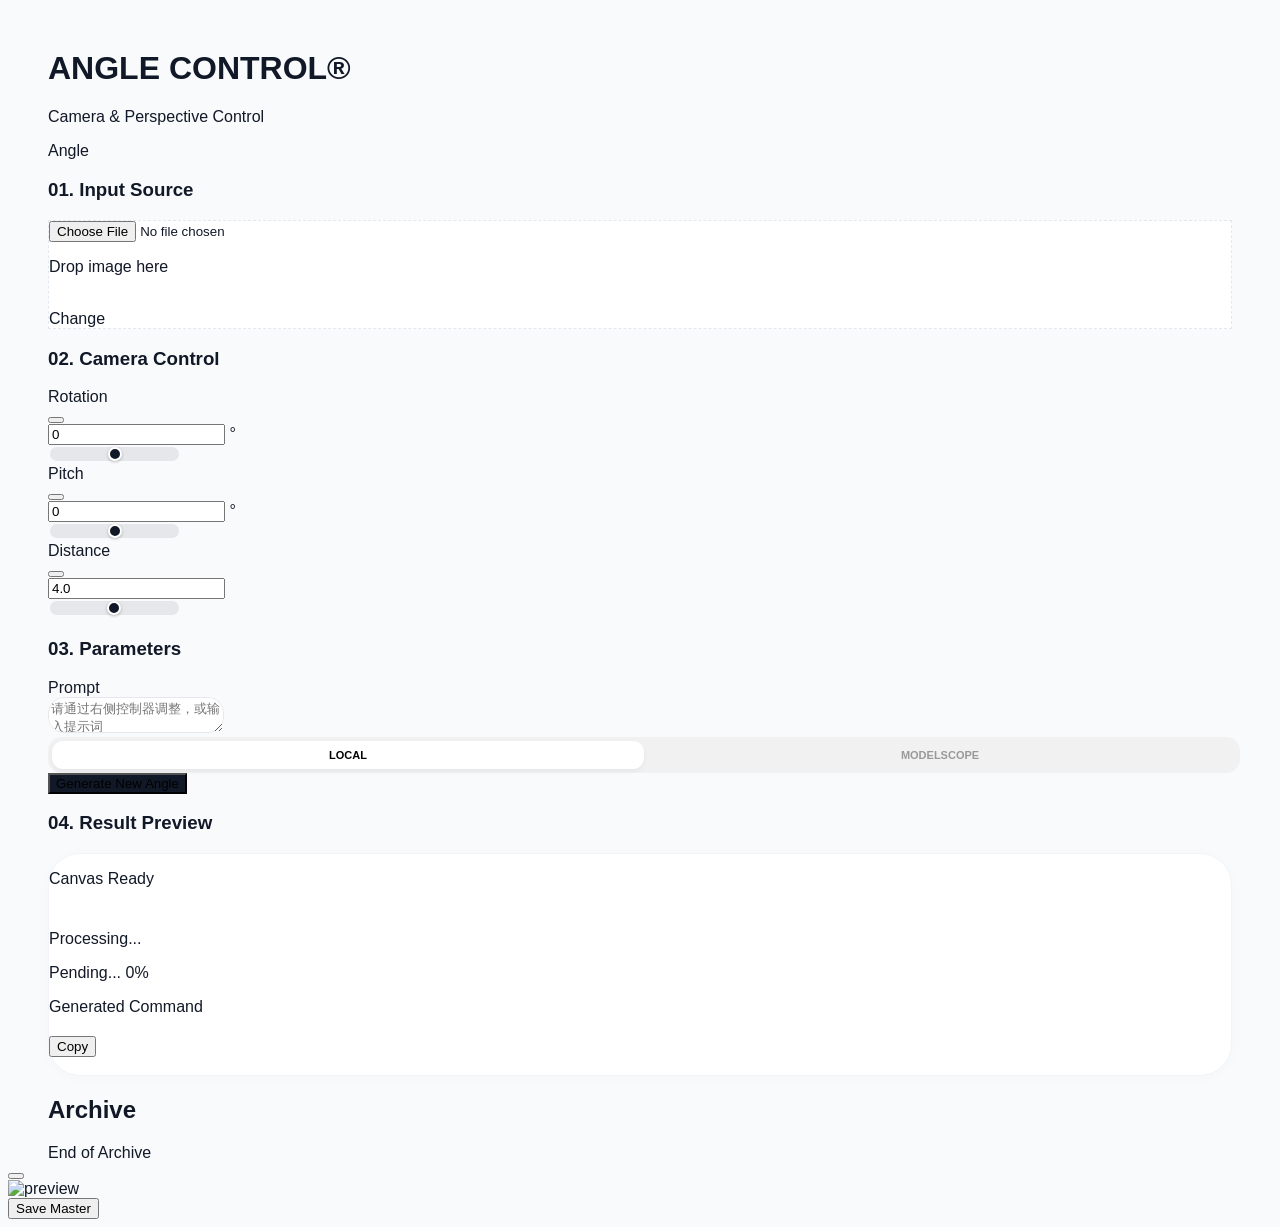
==== commit 9184c0a8: "修复bug" ====
--- a/static/angle.html
+++ b/static/angle.html
@@ -4,7 +4,7 @@
 <head>
     <meta charset="UTF-8">
     <meta name="viewport" content="width=device-width, initial-scale=1.0">
-    <link rel="icon" href="/static/logo.png" type="image/png">
+    <link rel="icon" href="/static/images/logo.png" type="image/png">
     <title>Angle Control | 视角重塑</title>
     <script>
         (function(){
@@ -17,21 +17,21 @@
             } catch(e) {}
         })();
     </script>
-    <script src="https://cdn.tailwindcss.com"></script>
-    <script src="https://unpkg.com/lucide@latest"></script>
-    <script src="/static/theme.js?v=20260516-theme-sync"></script>
-    <script src="/static/i18n.js?v=20260512-pages2"></script>
-    <script src="/static/image-preview.js?v=20260516"></script>
-    <script src="/static/history-bulk-manager.js?v=20260517"></script>
+    <script src="/static/vendor/js/tailwindcss-cdn.js?v=2026.06.29.1782696751"></script>
+    <script src="/static/vendor/js/lucide.js?v=2026.06.29.1782696749"></script>
+    <script src="/static/js/theme.js?v=2026.06.29.1782696718"></script>
+    <script src="/static/js/i18n.js?v=2026.06.29.1782699985"></script>
+    <script src="/static/js/image-preview.js?v=2026.06.29.1782696713"></script>
+    <script src="/static/js/history-bulk-manager.js?v=2026.06.29.1782696703"></script>
     <script type="importmap">
         {
             "imports": {
-                "three": "https://unpkg.com/three@0.160.0/build/three.module.js"
+                "three": "/static/vendor/js/three-0.160.0.module.js?v=2026.06.29"
             }
         }
     </script>
     <style>
-        @import url('https://fonts.googleapis.com/css2?family=Inter:wght@300;400;600;800&family=JetBrains+Mono:wght@400;700&display=swap');
+        @import url('/static/vendor/css/fonts.css?v=2026.06.29.1782696732');
 
         :root {
             --accent: #111827;
@@ -224,8 +224,57 @@
             transition: transform 0.3s var(--easing);
             z-index: 1;
         }
+
+        /* 角度控制滑块：明/暗模式都保持清晰的轨道与滑块 */
+        #rotate-h, #rotate-v, #distance {
+            -webkit-appearance: none;
+            appearance: none;
+            background: #e5e7eb !important;
+            border-radius: 9999px;
+            outline: none;
+        }
+        #rotate-h::-webkit-slider-thumb,
+        #rotate-v::-webkit-slider-thumb,
+        #distance::-webkit-slider-thumb {
+            -webkit-appearance: none;
+            appearance: none;
+            width: 14px;
+            height: 14px;
+            border-radius: 50%;
+            background: #111827;
+            border: 2px solid #fff;
+            box-shadow: 0 1px 3px rgba(0, 0, 0, 0.25);
+            cursor: pointer;
+        }
+        #rotate-h::-moz-range-thumb,
+        #rotate-v::-moz-range-thumb,
+        #distance::-moz-range-thumb {
+            width: 14px;
+            height: 14px;
+            border-radius: 50%;
+            background: #111827;
+            border: 2px solid #fff;
+            cursor: pointer;
+        }
+        html.studio-theme-dark #rotate-h,
+        html.studio-theme-dark #rotate-v,
+        html.studio-theme-dark #distance {
+            background: #2a3444 !important;
+        }
+        html.studio-theme-dark #rotate-h::-webkit-slider-thumb,
+        html.studio-theme-dark #rotate-v::-webkit-slider-thumb,
+        html.studio-theme-dark #distance::-webkit-slider-thumb {
+            background: #d8dee9;
+            border-color: #0f141d;
+        }
+        html.studio-theme-dark #rotate-h::-moz-range-thumb,
+        html.studio-theme-dark #rotate-v::-moz-range-thumb,
+        html.studio-theme-dark #distance::-moz-range-thumb {
+            background: #d8dee9;
+            border-color: #0f141d;
+        }
     </style>
-    <link rel="stylesheet" href="/static/theme.css?v=20260510-studio-pages-blue-dark10">
+    <link rel="stylesheet" href="/static/css/theme.css?v=2026.06.29.1782696682">
 </head>
 
 <body class="selection:bg-black selection:text-white">
@@ -904,19 +953,22 @@
         async function runCloudTask() {
             if (!uploadedFile) throw new Error("Please upload an image first");
 
-            // Get token from centralized management (Personal -> Global)
-            let token = localStorage.getItem('modelscope_api_token');
-            
-            if (!token) {
-                try {
-                    const res = await fetch('/api/config/token');
-                    if (res.ok) {
-                        const data = await res.json();
-                        if (data.token) token = data.token;
-                    }
-                } catch (e) {
-                    console.warn("Failed to fetch global token", e);
+            // Get token from centralized management (Global server token first, legacy localStorage fallback)
+            let token = '';
+            try {
+                const res = await fetch('/api/config/token');
+                if (res.ok) {
+                    const data = await res.json();
+                    if (data.token) token = data.token;
                 }
+            } catch (e) {
+                console.warn("Failed to fetch global token", e);
+            }
+            if (token) {
+                // 自愈：清掉可能过期的旧版本地 Token，避免覆盖服务端有效 Token
+                try { localStorage.removeItem('modelscope_api_token'); } catch (e) { }
+            } else {
+                token = localStorage.getItem('modelscope_api_token') || '';
             }
 
             if (!token) {
@@ -1173,7 +1225,7 @@
             const isCloud = data.is_cloud || (imgUrl && imgUrl.includes('cloud_angle'));
             const badgeHtml = isCloud ? `
                 <div class="absolute top-3 left-3 z-10">
-                    <img src="/static/modelscope.gif" class="h-4 w-auto object-contain bg-white/90 rounded-full p-0.5 shadow-sm">
+                    <img src="/static/images/modelscope.gif" class="h-4 w-auto object-contain bg-white/90 rounded-full p-0.5 shadow-sm">
                 </div>
             ` : '';
 
